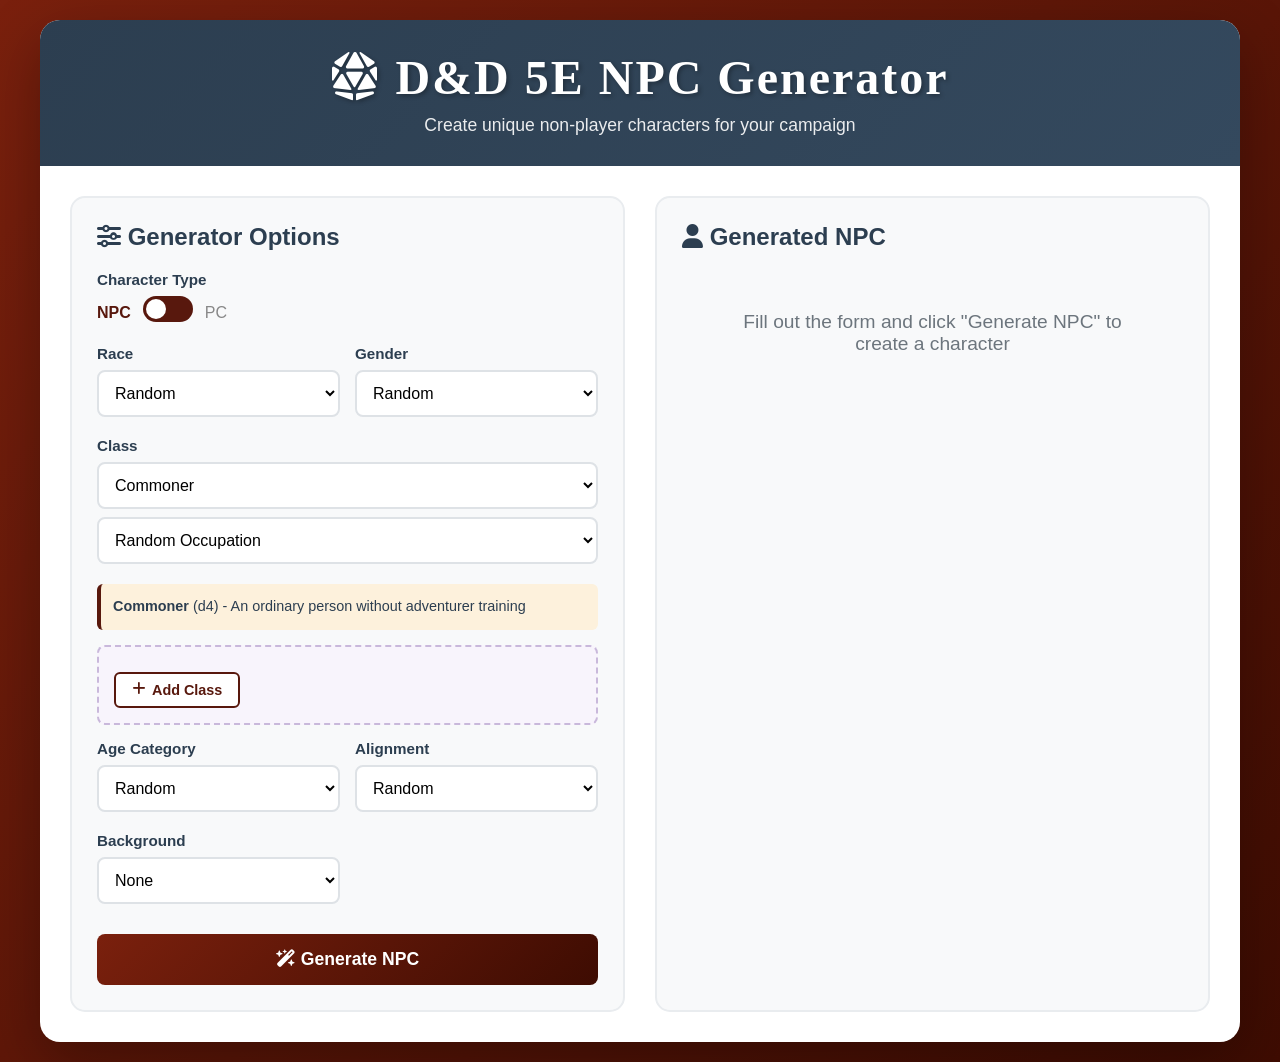
==== index.html @ ec536175 "Extract CSS to separate styles.css file - Moved 1,775 lines of CSS from index.html to css/styles.css" ====
<!DOCTYPE html>
<html lang="en">
<head>
    <meta charset="UTF-8">
    <meta name="viewport" content="width=device-width, initial-scale=1.0">
    <title>D&D 5E NPC Generator</title>
    <!-- Font Awesome for icons -->
    <link rel="stylesheet" href="https://cdnjs.cloudflare.com/ajax/libs/font-awesome/6.5.1/css/all.min.css">
    <!-- D&D Style Fonts -->
    <link href="https://db.onlinewebfonts.com/c/c391b9f3d65d9f9e311c80d964b696e1?family=Nodesto+Caps+Condensed" rel="stylesheet">
    <link href="https://db.onlinewebfonts.com/c/b9b59f3d31d975e265c5ed4c5433326f?family=Bookinsanity" rel="stylesheet">
    <link rel="stylesheet" href="css/styles.css">
</head>
<body>
    <div class="container">
        <header>
            <h1><i class="fa-solid fa-dice-d20"></i> D&D 5E NPC Generator</h1>
            <p>Create unique non-player characters for your campaign</p>
        </header>

        <div class="content">
            <div class="form-section">
                <h2 style="margin-bottom: 20px; color: #2c3e50;"><i class="fa-solid fa-sliders"></i> Generator Options</h2>
                
                <!-- Character Type Toggle -->
                <div class="form-row" style="margin-bottom: 15px;">
                    <div class="form-group" style="flex: 1;">
                        <label>Character Type</label>
                        <div style="display: flex; align-items: center; gap: 12px; margin-top: 5px;">
                            <span id="npcLabel" style="font-weight: bold; color: #58180d;">NPC</span>
                            <label style="position: relative; display: inline-block; width: 50px; height: 26px;">
                                <input type="checkbox" id="characterTypeToggle" onchange="toggleCharacterType()" style="opacity: 0; width: 0; height: 0;">
                                <span style="position: absolute; cursor: pointer; top: 0; left: 0; right: 0; bottom: 0; background-color: #58180d; transition: .3s; border-radius: 26px;"></span>
                            </label>
                            <span id="pcLabel" style="color: #888;">PC</span>
                        </div>
                    </div>
                </div>
                
                <!-- Row 1: Race & Gender -->
                <div class="form-row">
                    <div class="form-group">
                        <label for="race">Race</label>
                        <select id="race" onchange="showRaceDescription()">
                            <option value="random">Random</option>
                            <option value="aarakocra">Aarakocra</option>
                            <option value="aasimar">Aasimar</option>
                            <option value="astral elf">Astral Elf</option>
                            <option value="autognome">Autognome</option>
                            <option value="bugbear">Bugbear</option>
                            <option value="centaur">Centaur</option>
                            <option value="changeling">Changeling</option>
                            <option value="deep gnome">Deep Gnome</option>
                            <option value="dhampir">Dhampir</option>
                            <option value="duergar">Duergar</option>
                            <option value="dragonborn">Dragonborn</option>
                            <option value="dwarf">Dwarf</option>
                            <option value="eladrin">Eladrin</option>
                            <option value="elf">Elf</option>
                            <option value="fairy">Fairy</option>
                            <option value="firbolg">Firbolg</option>
                            <option value="genasi">Genasi</option>
                            <option value="giff">Giff</option>
                            <option value="githyanki">Githyanki</option>
                            <option value="githzerai">Githzerai</option>
                            <option value="gnome">Gnome</option>
                            <option value="goblin">Goblin</option>
                            <option value="goliath">Goliath</option>
                            <option value="grung">Grung</option>
                            <option value="hadozee">Hadozee</option>
                            <option value="half-elf">Half-Elf</option>
                            <option value="half-orc">Half-Orc</option>
                            <option value="halfling">Halfling</option>
                            <option value="harengon">Harengon</option>
                            <option value="hexblood">Hexblood</option>
                            <option value="hobgoblin">Hobgoblin</option>
                            <option value="human">Human</option>
                            <option value="kalashtar">Kalashtar</option>
                            <option value="kender">Kender</option>
                            <option value="kenku">Kenku</option>
                            <option value="kobold">Kobold</option>
                            <option value="leonin">Leonin</option>
                            <option value="lizardfolk">Lizardfolk</option>
                            <option value="locathah">Locathah</option>
                            <option value="loxodon">Loxodon</option>
                            <option value="minotaur">Minotaur</option>
                            <option value="orc">Orc</option>
                            <option value="owlin">Owlin</option>
                            <option value="plasmoid">Plasmoid</option>
                            <option value="reborn">Reborn</option>
                            <option value="satyr">Satyr</option>
                            <option value="sea elf">Sea Elf</option>
                            <option value="shadar-kai">Shadar-kai</option>
                            <option value="shifter">Shifter</option>
                            <option value="simic hybrid">Simic Hybrid</option>
                            <option value="tabaxi">Tabaxi</option>
                            <option value="thri-kreen">Thri-kreen</option>
                            <option value="tiefling">Tiefling</option>
                            <option value="tortle">Tortle</option>
                            <option value="triton">Triton</option>
                            <option value="vedalken">Vedalken</option>
                            <option value="verdan">Verdan</option>
                            <option value="warforged">Warforged</option>
                            <option value="yuan-ti">Yuan-ti</option>
                        </select>
                    </div>
                    <div class="form-group">
                        <label for="gender">Gender</label>
                        <select id="gender">
                            <option value="random">Random</option>
                            <option value="male">Male</option>
                            <option value="female">Female</option>
                            <option value="non-binary">Non-Binary</option>
                        </select>
                    </div>
                </div>
                <div id="raceDescription" class="race-description hidden"></div>

                <!-- Row 2: Occupation -->
                <!-- Class Section -->
                <div class="form-group">
                    <label for="npcClass">Class</label>
                    <div class="class-level-row">
                        <select id="npcClass" onchange="onClassChange()">
                            <option value="commoner" selected>Commoner</option>
                            <option value="random">Random Adventurer</option>
                            <option value="artificer">Artificer</option>
                            <option value="barbarian">Barbarian</option>
                            <option value="bard">Bard</option>
                            <option value="cleric">Cleric</option>
                            <option value="druid">Druid</option>
                            <option value="fighter">Fighter</option>
                            <option value="monk">Monk</option>
                            <option value="paladin">Paladin</option>
                            <option value="ranger">Ranger</option>
                            <option value="rogue">Rogue</option>
                            <option value="sorcerer">Sorcerer</option>
                            <option value="warlock">Warlock</option>
                            <option value="wizard">Wizard</option>
                        </select>
                        <select id="npcClassLevel" class="level-select" style="display: none;" onchange="onLevelChange()">
                            <option value="1">Lvl 1</option>
                            <option value="2">Lvl 2</option>
                            <option value="3">Lvl 3</option>
                            <option value="4">Lvl 4</option>
                            <option value="5">Lvl 5</option>
                            <option value="6">Lvl 6</option>
                            <option value="7">Lvl 7</option>
                            <option value="8">Lvl 8</option>
                            <option value="9">Lvl 9</option>
                            <option value="10">Lvl 10</option>
                            <option value="11">Lvl 11</option>
                            <option value="12">Lvl 12</option>
                            <option value="13">Lvl 13</option>
                            <option value="14">Lvl 14</option>
                            <option value="15">Lvl 15</option>
                            <option value="16">Lvl 16</option>
                            <option value="17">Lvl 17</option>
                            <option value="18">Lvl 18</option>
                            <option value="19">Lvl 19</option>
                            <option value="20">Lvl 20</option>
                        </select>
                    </div>
                    <select id="npcSubclass" class="subclass-select" style="display: none; margin-top: 8px;" onchange="showSubclassDescription()">
                        <option value="random">Random Subclass</option>
                    </select>
                    <div id="subclassDescription" class="description-box" style="display: none; margin-top: 8px; padding: 10px; background: #f8f5f0; border-left: 3px solid #58180d; font-size: 0.9em; color: #555;"></div>
                    <select id="occupation" class="subclass-select" style="margin-top: 8px;" onchange="showOccupationDescription()">
                        <option value="random">Random Occupation</option>
                        <optgroup label="Trades & Crafts">
                            <option value="blacksmith">Blacksmith</option>
                            <option value="carpenter">Carpenter</option>
                            <option value="mason">Mason</option>
                            <option value="potter">Potter</option>
                            <option value="weaver">Weaver</option>
                            <option value="tailor">Tailor</option>
                            <option value="cobbler">Cobbler</option>
                            <option value="tanner">Tanner</option>
                            <option value="jeweler">Jeweler</option>
                            <option value="glassblower">Glassblower</option>
                        </optgroup>
                        <optgroup label="Food & Drink">
                            <option value="baker">Baker</option>
                            <option value="butcher">Butcher</option>
                            <option value="brewer">Brewer</option>
                            <option value="cook">Cook</option>
                            <option value="innkeeper">Innkeeper</option>
                            <option value="vintner">Vintner</option>
                        </optgroup>
                        <optgroup label="Agriculture & Nature">
                            <option value="farmer">Farmer</option>
                            <option value="shepherd">Shepherd</option>
                            <option value="fisherman">Fisherman</option>
                            <option value="hunter">Hunter</option>
                            <option value="trapper">Trapper</option>
                            <option value="woodcutter">Woodcutter</option>
                            <option value="herbalist">Herbalist</option>
                            <option value="beekeeper">Beekeeper</option>
                            <option value="miller">Miller</option>
                        </optgroup>
                        <optgroup label="Commerce">
                            <option value="merchant">Merchant</option>
                            <option value="peddler">Peddler</option>
                            <option value="shopkeeper">Shopkeeper</option>
                            <option value="banker">Banker</option>
                            <option value="trader">Trader</option>
                        </optgroup>
                        <optgroup label="Service">
                            <option value="servant">Servant</option>
                            <option value="stablehand">Stablehand</option>
                            <option value="barkeep">Barkeep</option>
                            <option value="courier">Courier</option>
                            <option value="gravedigger">Gravedigger</option>
                        </optgroup>
                        <optgroup label="Scholarly">
                            <option value="scholar">Scholar</option>
                            <option value="scribe">Scribe</option>
                            <option value="librarian">Librarian</option>
                            <option value="tutor">Tutor</option>
                            <option value="cartographer">Cartographer</option>
                        </optgroup>
                        <optgroup label="Religious">
                            <option value="acolyte">Acolyte</option>
                            <option value="priest">Priest</option>
                            <option value="monk_civilian">Monk (Religious)</option>
                            <option value="gravewarden">Gravewarden</option>
                        </optgroup>
                        <optgroup label="Entertainment">
                            <option value="entertainer">Entertainer</option>
                            <option value="musician">Musician</option>
                            <option value="actor">Actor</option>
                            <option value="jester">Jester</option>
                            <option value="storyteller">Storyteller</option>
                        </optgroup>
                        <optgroup label="Medical">
                            <option value="healer">Healer</option>
                            <option value="midwife">Midwife</option>
                            <option value="apothecary">Apothecary</option>
                        </optgroup>
                        <optgroup label="Military & Guard">
                            <option value="soldier">Soldier</option>
                            <option value="guard">Guard</option>
                            <option value="watchman">Watchman</option>
                            <option value="bouncer">Bouncer</option>
                        </optgroup>
                        <optgroup label="Maritime">
                            <option value="sailor">Sailor</option>
                            <option value="dockworker">Dockworker</option>
                            <option value="shipwright">Shipwright</option>
                        </optgroup>
                        <optgroup label="Nobility & Governance">
                            <option value="noble">Noble</option>
                            <option value="advisor">Advisor</option>
                            <option value="herald">Herald</option>
                            <option value="diplomat">Diplomat</option>
                            <option value="tax_collector">Tax Collector</option>
                        </optgroup>
                        <optgroup label="Criminal">
                            <option value="pickpocket">Pickpocket</option>
                            <option value="smuggler">Smuggler</option>
                            <option value="fence">Fence</option>
                            <option value="beggar">Beggar</option>
                        </optgroup>
                        <optgroup label="Labor">
                            <option value="miner">Miner</option>
                            <option value="ratcatcher">Ratcatcher</option>
                            <option value="lamplighter">Lamplighter</option>
                            <option value="chimneysweep">Chimney Sweep</option>
                        </optgroup>
                    </select>
                </div>
                <div id="occupationDescription" class="occupation-description hidden"></div>
                <div id="classDescription" class="class-description hidden"></div>
                
                <!-- Multiclass Section -->
                <div id="multiclassSection" class="multiclass-section" style="display: none;">
                    <div id="multiclassContainer"></div>
                    <button type="button" class="add-multiclass-btn" onclick="addMulticlass()">
                        <i class="fa-solid fa-plus"></i> Add Class
                    </button>
                </div>

                <!-- Row 3: Age & Alignment -->
                <div class="form-row">
                    <div class="form-group">
                        <label for="age">Age Category</label>
                        <select id="age">
                            <option value="random">Random</option>
                            <option value="infant">Infant</option>
                            <option value="child">Child</option>
                            <option value="young-adult">Young Adult</option>
                            <option value="adult">Adult</option>
                            <option value="mature">Mature</option>
                            <option value="elderly">Elderly</option>
                        </select>
                    </div>
                    <div class="form-group">
                        <label for="alignment">Alignment</label>
                        <select id="alignment">
                            <option value="random">Random</option>
                            <option value="lawful good">Lawful Good</option>
                            <option value="neutral good">Neutral Good</option>
                            <option value="chaotic good">Chaotic Good</option>
                            <option value="lawful neutral">Lawful Neutral</option>
                            <option value="true neutral">True Neutral</option>
                            <option value="chaotic neutral">Chaotic Neutral</option>
                            <option value="lawful evil">Lawful Evil</option>
                            <option value="neutral evil">Neutral Evil</option>
                            <option value="chaotic evil">Chaotic Evil</option>
                        </select>
                    </div>
                </div>

                <!-- Row: Background -->
                <div class="form-row">
                    <div class="form-group" style="flex: 1;">
                        <label for="background">Background</label>
                        <select id="background" onchange="showBackgroundDescription()">
                            <option value="random">Random</option>
                            <option value="none" selected>None</option>
                            <option value="custom">✏️ Custom</option>
                            <optgroup label="Player's Handbook">
                                <option value="acolyte">Acolyte</option>
                                <option value="charlatan">Charlatan</option>
                                <option value="criminal">Criminal</option>
                                <option value="entertainer">Entertainer</option>
                                <option value="folkhero">Folk Hero</option>
                                <option value="guildartisan">Guild Artisan</option>
                                <option value="hermit">Hermit</option>
                                <option value="noble">Noble</option>
                                <option value="outlander">Outlander</option>
                                <option value="sage">Sage</option>
                                <option value="sailor">Sailor</option>
                                <option value="soldier">Soldier</option>
                                <option value="urchin">Urchin</option>
                            </optgroup>
                            <optgroup label="Sword Coast Adv. Guide">
                                <option value="citywatch">City Watch</option>
                                <option value="clancrafter">Clan Crafter</option>
                                <option value="cloisteredscholar">Cloistered Scholar</option>
                                <option value="courtier">Courtier</option>
                                <option value="factionagent">Faction Agent</option>
                                <option value="fartraveler">Far Traveler</option>
                                <option value="inheritor">Inheritor</option>
                                <option value="knightoftheorder">Knight of the Order</option>
                                <option value="mercenaryveteran">Mercenary Veteran</option>
                                <option value="urbanbountyhunter">Urban Bounty Hunter</option>
                                <option value="uthgardttribemember">Uthgardt Tribe Member</option>
                                <option value="waterdhaviannoble">Waterdhavian Noble</option>
                            </optgroup>
                            <optgroup label="Ravnica">
                                <option value="azoriusfunctionary">Azorius Functionary</option>
                                <option value="boroslegionnaire">Boros Legionnaire</option>
                                <option value="dimiroperative">Dimir Operative</option>
                                <option value="golgariagent">Golgari Agent</option>
                                <option value="gruulanarch">Gruul Anarch</option>
                                <option value="izzetengineer">Izzet Engineer</option>
                                <option value="orzhovrepresentative">Orzhov Representative</option>
                                <option value="rakdoscultist">Rakdos Cultist</option>
                                <option value="selesnyainitiate">Selesnya Initiate</option>
                                <option value="simicscientist">Simic Scientist</option>
                            </optgroup>
                            <optgroup label="Wildemount">
                                <option value="grinner">Grinner</option>
                                <option value="volstruckeragent">Volstrucker Agent</option>
                            </optgroup>
                            <optgroup label="Theros">
                                <option value="athlete">Athlete</option>
                            </optgroup>
                            <optgroup label="Ravenloft">
                                <option value="hauntedone">Haunted One</option>
                                <option value="investigator">Investigator</option>
                            </optgroup>
                            <optgroup label="Strixhaven">
                                <option value="loreholdstudent">Lorehold Student</option>
                                <option value="prismaristudent">Prismari Student</option>
                                <option value="quandrixstudent">Quandrix Student</option>
                                <option value="silverquillstudent">Silverquill Student</option>
                                <option value="witherbloomstudent">Witherbloom Student</option>
                            </optgroup>
                            <optgroup label="Acquisitions Inc.">
                                <option value="celebrityadventurersscion">Celebrity Adventurer's Scion</option>
                                <option value="failedmerchant">Failed Merchant</option>
                                <option value="gambler">Gambler</option>
                                <option value="plaintiff">Plaintiff</option>
                                <option value="rivalintern">Rival Intern</option>
                            </optgroup>
                        </select>
                        <div id="backgroundDescription" class="description-box" style="display: none; margin-top: 8px; padding: 10px; background: #f8f5f0; border-left: 3px solid #58180d; font-size: 0.9em; color: #555;"></div>
                    </div>
                </div>

                <button id="generateBtn" onclick="generateNPC()"><i class="fa-solid fa-wand-magic-sparkles"></i> Generate NPC</button>
            </div>

            <div class="result-section">
                <div class="result-header">
                    <h2><i class="fa-solid fa-user"></i> Generated NPC</h2>
                    <button class="regenerate-btn" onclick="regenerateNPC()" id="regenerateBtn" style="display: none;">
                        <i class="fa-solid fa-arrows-rotate"></i> Regenerate
                    </button>
                </div>
                <div id="npcResult" class="hidden">
                    <!-- NPC will be displayed here -->
                </div>
                <div id="placeholder" style="text-align: center; color: #6c757d; padding: 40px;">
                    <p id="placeholderText" style="font-size: 1.2em;">Fill out the form and click "Generate NPC" to create a character</p>
                </div>
            </div>
        </div>
    </div>


    <!-- JavaScript Files -->
    <script src="js/data.js"></script>
    <script src="js/utils.js"></script>
    <script src="js/spells.js"></script>
    <script src="js/generator.js"></script>
    <script src="js/ui.js"></script>
    <script src="js/pdf.js"></script>

    <!-- Multi-Select Modal -->
    <div id="multiSelectModal" class="modal-overlay">
        <div class="modal-content">
            <div class="modal-header">
                <h3 class="modal-title" id="modalTitle">Edit</h3>
                <button class="modal-close" onclick="closeModal()">
                    <i class="fa-solid fa-xmark"></i>
                </button>
            </div>
            <div id="skillCountWarning" class="skill-count-warning" style="display: none;">
                <span id="skillCountText"></span>
            </div>
            <div class="modal-body">
                <div id="modalOptions"></div>
                <div class="modal-custom-input">
                    <input type="text" id="customItemInput" placeholder="Add custom item...">
                    <button onclick="addCustomItem()">
                        <i class="fa-solid fa-plus"></i> Add
                    </button>
                </div>
            </div>
            <div class="modal-footer">
                <button class="modal-btn modal-btn-cancel" onclick="closeModal()">Cancel</button>
                <button class="modal-btn modal-btn-save" onclick="saveModalSelections()">
                    <i class="fa-solid fa-check"></i> Save
                </button>
            </div>
        </div>
    </div>

    <!-- Spell Select Modal -->
    <div id="spellSelectModal" class="modal-overlay">
        <div class="modal-content" style="max-width: 600px;">
            <div class="modal-header">
                <h3 class="modal-title" id="spellModalTitle">Edit Spells</h3>
                <button class="modal-close" onclick="closeSpellModal()">
                    <i class="fa-solid fa-xmark"></i>
                </button>
            </div>
            <div class="modal-body" style="max-height: 60vh; overflow-y: auto;">
                <div id="spellModalOptions"></div>
            </div>
            <div class="modal-footer">
                <button class="modal-btn modal-btn-cancel" onclick="closeSpellModal()">Cancel</button>
                <button class="modal-btn modal-btn-save" onclick="saveSpellSelections()">
                    <i class="fa-solid fa-check"></i> Save
                </button>
            </div>
        </div>
    </div>

    <!-- Weapon Select Modal -->
    <div id="weaponSelectModal" class="modal-overlay">
        <div class="modal-content" style="max-width: 650px;">
            <div class="modal-header">
                <h3 class="modal-title" id="weaponModalTitle"><i class="fa-solid fa-khanda"></i> Add Weapon</h3>
                <button class="modal-close" onclick="closeWeaponModal()">
                    <i class="fa-solid fa-xmark"></i>
                </button>
            </div>
            <div class="modal-body">
                <div class="weapon-modal-filters">
                    <input type="text" id="weaponSearchInput" class="weapon-modal-filter weapon-modal-search" placeholder="Search weapons..." oninput="filterWeaponList()">
                    <select id="weaponTypeFilter" class="weapon-modal-filter" onchange="filterWeaponList()">
                        <option value="all">All Types</option>
                        <option value="simple">Simple</option>
                        <option value="martial">Martial</option>
                    </select>
                    <select id="weaponCategoryFilter" class="weapon-modal-filter" onchange="filterWeaponList()">
                        <option value="all">All Categories</option>
                        <option value="melee">Melee</option>
                        <option value="ranged">Ranged</option>
                    </select>
                    <select id="weaponModifierSelect" class="weapon-modal-filter">
                        <option value="0">No Modifier</option>
                        <option value="1">+1</option>
                        <option value="2">+2</option>
                        <option value="3">+3</option>
                    </select>
                </div>
                <div id="weaponModalOptions" style="max-height: 45vh; overflow-y: auto;"></div>
            </div>
            <div class="modal-footer">
                <button class="modal-btn modal-btn-cancel" onclick="closeWeaponModal()">Cancel</button>
                <button class="modal-btn modal-btn-save" onclick="addSelectedWeapon()">
                    <i class="fa-solid fa-plus"></i> Add Weapon
                </button>
            </div>
        </div>
    </div>

    <!-- Custom Weapon Modal -->
    <div id="customWeaponModal" class="modal-overlay">
        <div class="modal-content" style="max-width: 500px;">
            <div class="modal-header">
                <h3 class="modal-title"><i class="fa-solid fa-hammer"></i> Create Custom Weapon</h3>
                <button class="modal-close" onclick="closeCustomWeaponModal()">
                    <i class="fa-solid fa-xmark"></i>
                </button>
            </div>
            <div class="modal-body">
                <div class="custom-weapon-form">
                    <div class="custom-weapon-row">
                        <div class="custom-weapon-field" style="flex: 2;">
                            <label>Weapon Name *</label>
                            <input type="text" id="customWeaponName" placeholder="e.g., Dragon Fang Sword">
                        </div>
                        <div class="custom-weapon-field">
                            <label>Modifier</label>
                            <select id="customWeaponModifier">
                                <option value="0">None</option>
                                <option value="1">+1</option>
                                <option value="2">+2</option>
                                <option value="3">+3</option>
                            </select>
                        </div>
                    </div>
                    <div class="custom-weapon-row">
                        <div class="custom-weapon-field">
                            <label>Damage *</label>
                            <input type="text" id="customWeaponDamage" placeholder="e.g., 1d8">
                        </div>
                        <div class="custom-weapon-field">
                            <label>Damage Type *</label>
                            <select id="customWeaponDamageType">
                                <option value="slashing">Slashing</option>
                                <option value="piercing">Piercing</option>
                                <option value="bludgeoning">Bludgeoning</option>
                                <option value="fire">Fire</option>
                                <option value="cold">Cold</option>
                                <option value="lightning">Lightning</option>
                                <option value="thunder">Thunder</option>
                                <option value="acid">Acid</option>
                                <option value="poison">Poison</option>
                                <option value="necrotic">Necrotic</option>
                                <option value="radiant">Radiant</option>
                                <option value="force">Force</option>
                                <option value="psychic">Psychic</option>
                            </select>
                        </div>
                    </div>
                    <div class="custom-weapon-row">
                        <div class="custom-weapon-field">
                            <label>Category</label>
                            <select id="customWeaponCategory">
                                <option value="melee">Melee</option>
                                <option value="ranged">Ranged</option>
                            </select>
                        </div>
                        <div class="custom-weapon-field">
                            <label>Ability</label>
                            <select id="customWeaponAbility">
                                <option value="str">Strength</option>
                                <option value="dex">Dexterity</option>
                                <option value="finesse">Finesse (STR or DEX)</option>
                            </select>
                        </div>
                    </div>
                    <div class="custom-weapon-row">
                        <div class="custom-weapon-field" style="flex: 1;">
                            <label>Properties (comma-separated)</label>
                            <input type="text" id="customWeaponProperties" placeholder="e.g., light, finesse, thrown (20/60)">
                        </div>
                    </div>
                    <div class="custom-weapon-row">
                        <div class="custom-weapon-field" style="flex: 1;">
                            <label>Description (optional)</label>
                            <input type="text" id="customWeaponDescription" placeholder="A legendary blade forged in dragon fire...">
                        </div>
                    </div>
                </div>
            </div>
            <div class="modal-footer">
                <button class="modal-btn modal-btn-cancel" onclick="closeCustomWeaponModal()">Cancel</button>
                <button class="modal-btn modal-btn-save" onclick="addCustomWeapon()">
                    <i class="fa-solid fa-plus"></i> Create Weapon
                </button>
            </div>
        </div>
    </div>

    <!-- Weapon Modifier Modal -->
    <div id="weaponModifierModal" class="modal-overlay">
        <div class="modal-content" style="max-width: 350px;">
            <div class="modal-header">
                <h3 class="modal-title"><i class="fa-solid fa-wand-magic-sparkles"></i> Set Modifier</h3>
                <button class="modal-close" onclick="closeWeaponModifierModal()">
                    <i class="fa-solid fa-xmark"></i>
                </button>
            </div>
            <div class="modal-body" style="text-align: center; padding: 20px;">
                <p id="weaponModifierName" style="font-weight: 600; margin-bottom: 15px;"></p>
                <select id="weaponModifierValue" style="padding: 10px 20px; font-size: 1.1em; border-radius: 6px; border: 2px solid #c9ad6a;">
                    <option value="0">No Modifier</option>
                    <option value="1">+1</option>
                    <option value="2">+2</option>
                    <option value="3">+3</option>
                </select>
            </div>
            <div class="modal-footer">
                <button class="modal-btn modal-btn-cancel" onclick="closeWeaponModifierModal()">Cancel</button>
                <button class="modal-btn modal-btn-save" onclick="saveWeaponModifier()">
                    <i class="fa-solid fa-check"></i> Save
                </button>
            </div>
        </div>
    </div>

    <!-- Portrait Prompt Modal -->
    <div id="portraitPromptModal" class="prompt-modal-overlay">
        <div class="prompt-modal-content">
            <div class="prompt-modal-header">
                <h3><i class="fa-solid fa-image"></i> Portrait Prompt</h3>
                <button class="prompt-modal-close" onclick="closePromptModal()">
                    <i class="fa-solid fa-xmark"></i>
                </button>
            </div>
            <div class="prompt-modal-body">
                <p style="margin-top: 0; color: #6c757d; font-size: 0.9em;">
                    Copy this prompt and paste it into your preferred AI image generator (DALL-E, Midjourney, Stable Diffusion, etc.)
                </p>
                <textarea id="portraitPromptText" class="prompt-textarea" readonly></textarea>
                <div class="prompt-modal-actions">
                    <button class="copy-prompt-btn" id="copyPromptBtn" onclick="copyPromptToClipboard()">
                        <i class="fa-solid fa-copy"></i> Copy to Clipboard
                    </button>
                </div>
            </div>
        </div>
    </div>
</body>
</html>
---- css/styles.css ----
* {
            margin: 0;
            padding: 0;
            box-sizing: border-box;
        }

        body {
            font-family: 'Bookinsanity', 'Segoe UI', Tahoma, Geneva, Verdana, sans-serif;
            background: linear-gradient(135deg, #7a200d 0%, #3e0c02 100%);
            min-height: 100vh;
            padding: 20px;
        }

        h1, h2, h3, .section-title, .npc-name, .stat-label {
            font-family: 'Nodesto Caps Condensed', 'Segoe UI', Tahoma, sans-serif;
        }

        .container {
            max-width: 1200px;
            margin: 0 auto;
            background: white;
            border-radius: 20px;
            box-shadow: 0 20px 60px rgba(0, 0, 0, 0.3);
            overflow: hidden;
        }

        header {
            background: linear-gradient(135deg, #2c3e50 0%, #34495e 100%);
            color: white;
            padding: 30px;
            text-align: center;
        }

        header h1 {
            font-family: 'Nodesto Caps Condensed', serif;
            font-size: 3em;
            margin-bottom: 10px;
            text-shadow: 2px 2px 4px rgba(0, 0, 0, 0.3);
            letter-spacing: 2px;
        }

        header p {
            opacity: 0.9;
            font-size: 1.1em;
        }

        .content {
            display: grid;
            grid-template-columns: 1fr 1fr;
            gap: 30px;
            padding: 30px;
        }

        @media (max-width: 968px) {
            .content {
                grid-template-columns: 1fr;
            }
        }

        .form-section, .result-section {
            background: #f8f9fa;
            padding: 25px;
            border-radius: 15px;
            border: 2px solid #e9ecef;
        }

        .form-group {
            margin-bottom: 20px;
        }

        label {
            display: block;
            margin-bottom: 8px;
            font-weight: 600;
            color: #2c3e50;
            font-size: 0.95em;
        }

        select, input {
            width: 100%;
            padding: 12px;
            border: 2px solid #dee2e6;
            border-radius: 8px;
            font-size: 1em;
            transition: all 0.3s;
            background: white;
        }

        select:focus, input:focus {
            outline: none;
            border-color: #58180d;
            box-shadow: 0 0 0 3px rgba(88, 24, 13, 0.1);
        }

        button {
            width: 100%;
            padding: 15px;
            background: linear-gradient(135deg, #7a200d 0%, #3e0c02 100%);
            color: white;
            border: none;
            border-radius: 8px;
            font-size: 1.1em;
            font-weight: 600;
            cursor: pointer;
            transition: transform 0.2s, box-shadow 0.2s;
            margin-top: 10px;
        }

        button:hover {
            transform: translateY(-2px);
            box-shadow: 0 5px 15px rgba(88, 24, 13, 0.4);
        }

        button:active {
            transform: translateY(0);
        }

        .npc-card {
            background: white;
            border-radius: 12px;
            padding: 25px;
            margin-top: 20px;
            box-shadow: 0 4px 6px rgba(0, 0, 0, 0.1);
            border-left: 5px solid #58180d;
        }

        .npc-header {
            border-bottom: 2px solid #e9ecef;
            padding-bottom: 15px;
            margin-bottom: 20px;
        }

        .npc-name {
            font-family: 'Nodesto Caps Condensed', serif;
            font-size: 2.2em;
            color: #58180d;
            margin-bottom: 5px;
            letter-spacing: 1px;
        }

        .npc-basics {
            color: #6c757d;
            font-size: 1.1em;
        }

        .stat-grid {
            display: grid;
            grid-template-columns: repeat(3, 1fr);
            gap: 15px;
            margin-bottom: 20px;
        }

        .stat-item {
            background: #f8f9fa;
            padding: 15px 20px;
            border-radius: 8px;
            text-align: center;
            min-width: 90px;
        }

        .stat-label {
            font-family: 'Nodesto Caps Condensed', serif;
            font-size: 0.95em;
            color: #58180d;
            text-transform: uppercase;
            letter-spacing: 1px;
            margin-bottom: 5px;
        }

        .stat-value {
            font-size: 1.5em;
            font-weight: 700;
            color: #2c3e50;
        }

        .stat-value.editable {
            cursor: pointer;
            border-radius: 4px;
            transition: background-color 0.2s;
            display: inline-block;
            position: relative;
        }

        .stat-value.editable:hover {
            background-color: #e8f4ff;
        }

        .stat-value.editable::after {
            position: absolute;
            margin-left: 2px;
            font-size: 0.5em;
        }

        /* Hide number input spinners */
        .stat-input::-webkit-outer-spin-button,
        .stat-input::-webkit-inner-spin-button {
            -webkit-appearance: none;
            margin: 0;
        }
        .stat-input {
            -moz-appearance: textfield;
        }

        .stat-modifier {
            font-size: 0.9em;
            color: #58180d;
            font-weight: 600;
        }

        .section-title {
            font-family: 'Nodesto Caps Condensed', serif;
            font-size: 1.4em;
            font-weight: 600;
            color: #58180d;
            margin: 20px 0 10px 0;
            padding-bottom: 8px;
            border-bottom: 2px solid #c9ad6a;
            letter-spacing: 1px;
        }

        .info-item {
            margin: 10px 0;
            padding: 10px;
            background: #f8f9fa;
            border-radius: 6px;
        }

        .info-label {
            font-weight: 600;
            color: #495057;
            margin-right: 8px;
        }

        .skills-list {
            display: flex;
            flex-wrap: wrap;
            gap: 8px;
        }

        .skill-tag {
            background: #e9ecef;
            color: #6c757d;
            padding: 6px 12px;
            border-radius: 20px;
            font-size: 0.85em;
        }

        .skill-tag.proficient {
            background: #58180d;
            color: white;
        }

        .skill-modifier {
            opacity: 0.85;
            font-weight: 600;
            margin-left: 2px;
            font-weight: 500;
        }

        .traits-list {
            display: flex;
            flex-wrap: wrap;
            gap: 8px;
            margin-bottom: 15px;
        }

        .trait-tag {
            background: linear-gradient(135deg, #c9ad6a 0%, #a08050 100%);
            color: #3e0c02;
            padding: 6px 12px;
            border-radius: 20px;
            font-size: 0.85em;
            font-weight: 500;
        }

        .features-list {
            display: flex;
            flex-wrap: wrap;
            gap: 8px;
            margin-bottom: 15px;
        }

        .feature-tag {
            background: linear-gradient(135deg, #58180d 0%, #7a200d 100%);
            color: #fdf1dc;
            padding: 6px 12px;
            border-radius: 20px;
            font-size: 0.85em;
            font-weight: 500;
            cursor: help;
        }

        .feature-tag:hover {
            transform: scale(1.02);
            box-shadow: 0 2px 8px rgba(88, 24, 13, 0.3);
        }

        .feature-level {
            opacity: 0.8;
            font-size: 0.85em;
        }

        /* Spell Styles */
        .spells-section {
            margin-top: 20px;
        }

        .spell-stats {
            display: flex;
            flex-wrap: wrap;
            gap: 15px;
            margin-bottom: 15px;
            padding: 10px 15px;
            background: linear-gradient(135deg, #fdf1dc 0%, #e0c9a0 100%);
            border-radius: 8px;
            border: 1px solid #c9ad6a;
        }

        .spell-stat {
            font-size: 0.9em;
        }

        .spell-stat-label {
            font-weight: 600;
            color: #58180d;
        }

        .spell-slots-display {
            display: flex;
            flex-wrap: wrap;
            gap: 10px;
            margin-bottom: 15px;
        }

        .spell-slot-badge {
            background: linear-gradient(135deg, #58180d 0%, #7a200d 100%);
            color: #fdf1dc;
            padding: 4px 10px;
            border-radius: 15px;
            font-size: 0.8em;
            font-weight: 500;
        }

        .spell-slot-badge.empty {
            background: #6c757d;
            opacity: 0.5;
        }

        .spells-list {
            display: flex;
            flex-wrap: wrap;
            gap: 8px;
            margin-bottom: 10px;
        }

        .spell-tag {
            padding: 6px 12px;
            border-radius: 20px;
            font-size: 0.85em;
            font-weight: 500;
            cursor: help;
            transition: transform 0.2s, box-shadow 0.2s;
        }

        .spell-tag:hover {
            transform: scale(1.02);
            box-shadow: 0 2px 8px rgba(0, 0, 0, 0.2);
        }

        .spell-tag.cantrip {
            background: linear-gradient(135deg, #6c757d 0%, #495057 100%);
            color: white;
        }

        .spell-tag.level-1 {
            background: linear-gradient(135deg, #28a745 0%, #1e7e34 100%);
            color: white;
        }

        .spell-tag.level-2 {
            background: linear-gradient(135deg, #17a2b8 0%, #117a8b 100%);
            color: white;
        }

        .spell-tag.level-3 {
            background: linear-gradient(135deg, #007bff 0%, #0056b3 100%);
            color: white;
        }

        .spell-tag.level-4 {
            background: linear-gradient(135deg, #6f42c1 0%, #59359a 100%);
            color: white;
        }

        .spell-tag.level-5 {
            background: linear-gradient(135deg, #dc3545 0%, #bd2130 100%);
            color: white;
        }

        .spell-tag.level-6,
        .spell-tag.level-7,
        .spell-tag.level-8,
        .spell-tag.level-9 {
            background: linear-gradient(135deg, #fd7e14 0%, #e55a00 100%);
            color: white;
        }

        .spell-level-label {
            opacity: 0.85;
            font-size: 0.85em;
            margin-left: 3px;
        }

        .spell-section-title {
            font-size: 0.9em;
            font-weight: 600;
            color: #58180d;
            margin: 10px 0 5px 0;
            border-bottom: 1px solid #c9ad6a;
            padding-bottom: 3px;
        }

        /* Weapon Styles */
        .weapons-list {
            display: flex;
            flex-direction: column;
            gap: 8px;
            margin-bottom: 15px;
        }

        .weapon-card {
            background: linear-gradient(135deg, #fdf1dc 0%, #e0c9a0 100%);
            border: 1px solid #c9ad6a;
            border-radius: 8px;
            padding: 10px 12px;
            cursor: help;
        }

        .weapon-card:hover {
            box-shadow: 0 2px 8px rgba(88, 24, 13, 0.2);
        }

        .weapon-header {
            display: flex;
            justify-content: space-between;
            align-items: center;
            margin-bottom: 5px;
        }

        .weapon-name {
            font-weight: 600;
            color: #58180d;
            font-size: 1em;
        }

        .weapon-type {
            font-size: 0.75em;
            color: #6c757d;
            text-transform: uppercase;
            letter-spacing: 0.5px;
        }

        .weapon-stats {
            display: flex;
            flex-wrap: wrap;
            gap: 12px;
            font-size: 0.9em;
        }

        .weapon-stat {
            display: flex;
            align-items: center;
            gap: 4px;
        }

        .weapon-stat-label {
            color: #6c757d;
            font-size: 0.85em;
        }

        .weapon-stat-value {
            font-weight: 600;
            color: #3e0c02;
        }

        .weapon-properties {
            margin-top: 5px;
            font-size: 0.8em;
            color: #6c757d;
            font-style: italic;
        }

        .weapon-card-actions {
            display: flex;
            gap: 8px;
            margin-top: 8px;
            padding-top: 8px;
            border-top: 1px solid #c9ad6a;
        }

        .weapon-action-btn {
            padding: 4px 8px;
            font-size: 0.75em;
            border: none;
            border-radius: 4px;
            cursor: pointer;
            transition: all 0.2s;
        }

        .weapon-action-btn.modifier {
            background: #007bff;
            color: white;
        }

        .weapon-action-btn.modifier:hover {
            background: #0056b3;
        }

        .weapon-action-btn.remove {
            background: #dc3545;
            color: white;
        }

        .weapon-action-btn.remove:hover {
            background: #bd2130;
        }

        .weapon-modifier-badge {
            background: linear-gradient(135deg, #28a745 0%, #1e7e34 100%);
            color: white;
            padding: 2px 6px;
            border-radius: 4px;
            font-size: 0.8em;
            font-weight: 600;
            margin-left: 5px;
        }

        .weapon-add-buttons {
            display: flex;
            gap: 10px;
            margin-top: 10px;
        }

        .weapon-add-btn {
            flex: 1;
            padding: 8px 12px;
            font-size: 0.85em;
            border: 2px dashed #c9ad6a;
            background: transparent;
            color: #58180d;
            border-radius: 8px;
            cursor: pointer;
            transition: all 0.2s;
        }

        .weapon-add-btn:hover {
            background: #fdf1dc;
            border-color: #58180d;
        }

        .weapon-add-btn i {
            margin-right: 5px;
        }

        /* Weapon Modal Styles */
        .weapon-modal-filters {
            display: flex;
            gap: 10px;
            margin-bottom: 15px;
            flex-wrap: wrap;
        }

        .weapon-modal-filter {
            padding: 6px 12px;
            border: 1px solid #c9ad6a;
            background: white;
            border-radius: 4px;
            font-size: 0.85em;
            cursor: pointer;
        }

        .weapon-modal-filter:focus {
            outline: none;
            border-color: #58180d;
        }

        .weapon-modal-search {
            flex: 1;
            min-width: 150px;
        }

        .weapon-modal-item {
            display: flex;
            justify-content: space-between;
            align-items: center;
            padding: 10px;
            border: 1px solid #e0c9a0;
            border-radius: 6px;
            margin-bottom: 8px;
            background: #fdf1dc;
            cursor: pointer;
            transition: all 0.2s;
        }

        .weapon-modal-item:hover {
            background: #e0c9a0;
            border-color: #c9ad6a;
        }

        .weapon-modal-item.selected {
            background: #c9ad6a;
            border-color: #58180d;
        }

        .weapon-modal-item-info {
            flex: 1;
        }

        .weapon-modal-item-name {
            font-weight: 600;
            color: #58180d;
        }

        .weapon-modal-item-details {
            font-size: 0.8em;
            color: #6c757d;
        }

        .weapon-modal-item-stats {
            text-align: right;
            font-size: 0.85em;
        }

        .custom-weapon-form {
            padding: 15px;
            background: #fdf1dc;
            border-radius: 8px;
            margin-top: 10px;
        }

        .custom-weapon-row {
            display: flex;
            gap: 10px;
            margin-bottom: 10px;
            flex-wrap: wrap;
        }

        .custom-weapon-field {
            flex: 1;
            min-width: 100px;
        }

        .custom-weapon-field label {
            display: block;
            font-size: 0.8em;
            color: #58180d;
            margin-bottom: 3px;
        }

        .custom-weapon-field input,
        .custom-weapon-field select {
            width: 100%;
            padding: 6px 8px;
            border: 1px solid #c9ad6a;
            border-radius: 4px;
            font-size: 0.9em;
        }

        .hidden {
            display: none;
        }

        .checkbox-group {
            display: flex;
            align-items: center;
            gap: 10px;
        }

        .checkbox-group input[type="checkbox"] {
            width: auto;
            cursor: pointer;
        }

        .race-description {
            margin-top: 10px;
            padding: 12px;
            background: #fdf1dc;
            border-left: 4px solid #58180d;
            border-radius: 6px;
            font-size: 0.9em;
            line-height: 1.5;
            color: #2c3e50;
            transition: all 0.3s ease;
        }

        .race-description.hidden {
            display: none;
        }

        .race-description strong {
            color: #58180d;
            display: block;
            margin-bottom: 5px;
            font-size: 1em;
        }

        .form-row {
            display: grid;
            grid-template-columns: 1fr 1fr;
            gap: 15px;
            margin-bottom: 20px;
        }

        .form-row .form-group {
            margin-bottom: 0;
        }

        @media (max-width: 500px) {
            .form-row {
                grid-template-columns: 1fr;
            }
        }

        .class-description {
            margin-top: 10px;
            padding: 12px;
            background: #fdf1dc;
            border-left: 4px solid #58180d;
            border-radius: 6px;
            font-size: 0.9em;
            line-height: 1.5;
            color: #2c3e50;
            transition: all 0.3s ease;
        }

        .class-description.hidden {
            display: none;
        }

        .occupation-description {
            margin-top: 10px;
            padding: 12px;
            background: #e8f8e8;
            border-left: 4px solid #28a745;
            border-radius: 6px;
            font-size: 0.9em;
            line-height: 1.5;
            color: #2c3e50;
            transition: all 0.3s ease;
        }

        .occupation-description.hidden {
            display: none;
        }

        /* Class level and multiclass styles */
        .class-level-row {
            display: flex;
            gap: 8px;
        }

        .class-level-row select:first-child {
            flex: 1;
        }

        .level-select {
            width: 85px !important;
            min-width: 85px;
            flex-shrink: 0;
        }

        .subclass-select {
            width: 100%;
        }

        .multiclass-section {
            margin: 15px 0;
            padding: 15px;
            background: #f8f4fc;
            border-radius: 8px;
            border: 2px dashed #c9b8db;
        }

        .multiclass-row {
            display: flex;
            flex-wrap: wrap;
            gap: 8px;
            align-items: center;
            margin-bottom: 10px;
            padding: 10px;
            background: white;
            border-radius: 6px;
        }

        .multiclass-row select:first-child {
            flex: 1;
            min-width: 120px;
        }

        .multiclass-row .level-select {
            width: 90px;
            min-width: 90px;
            flex-shrink: 0;
        }
        
        .multiclass-row .subclass-select {
            width: 100%;
            margin-top: 4px;
        }

        .remove-multiclass-btn {
            background: #dc3545;
            color: white;
            border: none;
            border-radius: 6px;
            width: 32px;
            height: 32px;
            padding: 0;
            cursor: pointer;
            display: flex;
            align-items: center;
            justify-content: center;
            font-size: 0.9em;
        }

        .remove-multiclass-btn:hover {
            background: #c82333;
            transform: none;
            box-shadow: none;
        }

        .add-multiclass-btn {
            background: white;
            color: #58180d;
            border: 2px solid #58180d;
            border-radius: 6px;
            padding: 8px 16px;
            font-size: 0.9em;
            font-weight: 600;
            cursor: pointer;
            display: inline-flex;
            align-items: center;
            gap: 6px;
            width: auto;
        }

        .add-multiclass-btn:hover {
            background: #58180d;
            color: white;
            transform: none;
            box-shadow: none;
        }

        .level-badge {
            background: #58180d;
            color: white;
            padding: 2px 8px;
            border-radius: 12px;
            font-size: 0.8em;
            font-weight: 600;
            margin-left: 8px;
            white-space: nowrap;
        }

        /* Inline class editor */
        .inline-class-editor {
            display: flex;
            flex-direction: column;
            gap: 8px;
            padding: 10px;
            background: #f8f4fc;
            border-radius: 8px;
            margin: -5px;
        }

        .inline-class-row {
            display: flex;
            gap: 8px;
            align-items: center;
            flex-wrap: wrap;
        }

        .inline-class-select {
            flex: 1;
            padding: 6px 10px;
            border: 2px solid #dee2e6;
            border-radius: 6px;
            font-size: 0.9em;
        }

        .inline-level-select {
            width: 85px;
            min-width: 85px;
            padding: 6px 10px;
            border: 2px solid #dee2e6;
            border-radius: 6px;
            font-size: 0.9em;
        }

        .inline-subclass-select {
            flex: 1;
            padding: 6px 10px;
            border: 2px solid #dee2e6;
            border-radius: 6px;
            font-size: 0.85em;
            max-width: 200px;
        }

        .inline-remove-class {
            background: #dc3545;
            color: white;
            border: none;
            border-radius: 6px;
            width: 32px;
            height: 32px;
            padding: 0;
            cursor: pointer;
            display: flex;
            align-items: center;
            justify-content: center;
            font-size: 0.85em;
        }

        .inline-remove-class:hover {
            background: #c82333;
            transform: none;
            box-shadow: none;
        }

        .inline-class-actions {
            display: flex;
            gap: 8px;
            margin-top: 5px;
        }

        .inline-add-class {
            background: white;
            color: #58180d;
            border: 2px solid #58180d;
            border-radius: 6px;
            padding: 6px 12px;
            font-size: 0.85em;
            font-weight: 600;
            cursor: pointer;
            display: flex;
            align-items: center;
            gap: 5px;
            width: auto;
        }

        .inline-add-class:hover {
            background: #58180d;
            color: white;
            transform: none;
            box-shadow: none;
        }

        .inline-save-class {
            background: #28a745;
            color: white;
            border: none;
            border-radius: 6px;
            padding: 6px 12px;
            font-size: 0.85em;
            font-weight: 600;
            cursor: pointer;
            display: flex;
            align-items: center;
            gap: 5px;
            width: auto;
        }

        .inline-save-class:hover {
            background: #218838;
            transform: none;
            box-shadow: none;
        }

        /* Lock button styles */
        .lockable-row {
            display: flex;
            align-items: center;
            justify-content: space-between;
            gap: 10px;
        }

        .lockable-content {
            flex: 1;
        }

        .lock-btn {
            background: white;
            border: 2px solid #58180d;
            border-radius: 6px;
            padding: 6px 10px;
            cursor: pointer;
            font-size: 1.1em;
            transition: all 0.2s;
            width: auto;
            min-width: 40px;
            display: flex;
            align-items: center;
            justify-content: center;
            color: #58180d;
        }

        .lock-btn:hover {
            background: #f0f0ff;
            border-color: #5a6fd6;
            color: #5a6fd6;
            transform: none;
            box-shadow: none;
        }

        .lock-btn.locked {
            background: #58180d;
            border-color: #58180d;
            color: white;
        }

        .lock-btn.locked:hover {
            background: #5a6fd6;
            border-color: #5a6fd6;
        }

        /* Result section header with regenerate button */
        .result-header {
            display: flex;
            justify-content: space-between;
            align-items: center;
            margin-bottom: 20px;
        }

        .result-header h2 {
            margin: 0;
            color: #2c3e50;
        }

        .regenerate-btn {
            background: linear-gradient(135deg, #28a745 0%, #20c997 100%);
            color: white;
            border: none;
            border-radius: 8px;
            padding: 10px 20px;
            font-size: 0.95em;
            font-weight: 600;
            cursor: pointer;
            transition: transform 0.2s, box-shadow 0.2s;
            display: flex;
            align-items: center;
            gap: 8px;
            width: auto;
        }

        .regenerate-btn:hover {
            transform: translateY(-2px);
            box-shadow: 0 4px 12px rgba(40, 167, 69, 0.4);
        }

        /* Portrait section */
        .portrait-section {
            margin-top: 25px;
            padding-top: 20px;
            border-top: 2px solid #e9ecef;
        }

        .portrait-container {
            width: 100%;
            max-width: 400px;
            margin: 15px auto;
            aspect-ratio: 1;
            border-radius: 12px;
            overflow: hidden;
            background: #f8f9fa;
            display: flex;
            align-items: center;
            justify-content: center;
        }

        .portrait-placeholder {
            display: flex;
            flex-direction: column;
            align-items: center;
            gap: 15px;
            color: #adb5bd;
        }

        .portrait-placeholder i {
            font-size: 5em;
        }

        .portrait-placeholder span {
            font-size: 0.95em;
        }

        .portrait-image {
            width: 100%;
            height: 100%;
            object-fit: cover;
        }

        .portrait-loading {
            display: flex;
            flex-direction: column;
            align-items: center;
            gap: 15px;
            color: #58180d;
        }

        .portrait-loading i {
            font-size: 3em;
        }

        .portrait-loading span {
            font-size: 0.95em;
        }

        .portrait-actions {
            display: flex;
            gap: 10px;
            justify-content: center;
            flex-wrap: wrap;
        }

        .generate-portrait-btn {
            background: linear-gradient(135deg, #58180d 0%, #7a200d 100%);
            color: white;
            border: none;
            border-radius: 8px;
            padding: 12px 24px;
            font-size: 1em;
            font-weight: 600;
            cursor: pointer;
            transition: transform 0.2s, box-shadow 0.2s;
            display: inline-flex;
            align-items: center;
            gap: 10px;
        }

        .generate-portrait-btn:hover {
            transform: translateY(-2px);
            box-shadow: 0 4px 12px rgba(88, 24, 13, 0.4);
        }

        .generate-portrait-btn:disabled {
            opacity: 0.6;
            cursor: not-allowed;
            transform: none;
        }

        .view-prompt-btn {
            background: white;
            color: #58180d;
            border: 2px solid #58180d;
            border-radius: 8px;
            padding: 10px 20px;
            font-size: 0.95em;
            font-weight: 600;
            cursor: pointer;
            transition: all 0.2s;
            display: inline-flex;
            align-items: center;
            gap: 8px;
        }

        .view-prompt-btn:hover {
            background: #58180d;
            color: white;
            transform: none;
            box-shadow: none;
        }

        /* Export section */
        .export-section {
            margin-top: 20px;
            padding-top: 20px;
            border-top: 2px solid #e9ecef;
        }

        .export-pdf-btn {
            width: 100%;
            background: linear-gradient(135deg, #dc3545 0%, #c82333 100%);
            color: white;
            border: none;
            border-radius: 8px;
            padding: 12px 24px;
            font-size: 1em;
            font-weight: 600;
            cursor: pointer;
            transition: all 0.2s;
            display: inline-flex;
            align-items: center;
            justify-content: center;
            gap: 8px;
        }

        .export-pdf-btn:hover {
            transform: translateY(-2px);
            box-shadow: 0 4px 12px rgba(220, 53, 69, 0.4);
        }

        /* Portrait prompt modal */
        .prompt-modal-overlay {
            position: fixed;
            top: 0;
            left: 0;
            right: 0;
            bottom: 0;
            background: rgba(0, 0, 0, 0.6);
            display: none;
            justify-content: center;
            align-items: center;
            z-index: 1000;
        }

        .prompt-modal-overlay.active {
            display: flex;
        }

        .prompt-modal-content {
            background: white;
            border-radius: 12px;
            max-width: 600px;
            width: 90%;
            max-height: 80vh;
            overflow: hidden;
            box-shadow: 0 10px 40px rgba(0, 0, 0, 0.3);
        }

        .prompt-modal-header {
            background: linear-gradient(135deg, #58180d 0%, #7a200d 100%);
            color: white;
            padding: 15px 20px;
            display: flex;
            justify-content: space-between;
            align-items: center;
        }

        .prompt-modal-header h3 {
            margin: 0;
            font-size: 1.2em;
        }

        .prompt-modal-close {
            background: none;
            border: none;
            color: white;
            font-size: 1.5em;
            cursor: pointer;
            padding: 0;
            line-height: 1;
            opacity: 0.8;
            width: auto;
        }

        .prompt-modal-close:hover {
            opacity: 1;
            transform: none;
            box-shadow: none;
        }

        .prompt-modal-body {
            padding: 20px;
        }

        .prompt-textarea {
            width: 100%;
            min-height: 200px;
            padding: 12px;
            border: 2px solid #dee2e6;
            border-radius: 8px;
            font-family: inherit;
            font-size: 0.95em;
            line-height: 1.5;
            resize: vertical;
            box-sizing: border-box;
        }

        .prompt-textarea:focus {
            outline: none;
            border-color: #58180d;
        }

        .prompt-modal-actions {
            display: flex;
            gap: 10px;
            margin-top: 15px;
            justify-content: flex-end;
        }

        .copy-prompt-btn {
            background: linear-gradient(135deg, #7a200d 0%, #3e0c02 100%);
            color: white;
            border: none;
            border-radius: 8px;
            padding: 10px 20px;
            font-weight: 600;
            cursor: pointer;
            display: flex;
            align-items: center;
            gap: 8px;
            width: auto;
        }

        .copy-prompt-btn:hover {
            transform: translateY(-1px);
            box-shadow: 0 4px 12px rgba(88, 24, 13, 0.4);
        }

        .copy-prompt-btn.copied {
            background: linear-gradient(135deg, #28a745 0%, #20c997 100%);
        }

        /* NPC card field rows */
        .npc-field-row {
            display: flex;
            align-items: center;
            justify-content: space-between;
            padding: 8px 12px;
            margin: 5px 0;
            background: #f8f9fa;
            border-radius: 6px;
        }

        .npc-field-content {
            flex: 1;
            display: flex;
            align-items: center;
            flex-wrap: wrap;
        }

        .npc-field-label {
            font-weight: 600;
            color: #495057;
            margin-right: 8px;
        }

        .npc-field-value {
            color: #2c3e50;
        }

        .npc-header-row {
            display: flex;
            align-items: center;
            justify-content: space-between;
            margin-bottom: 10px;
        }

        .npc-name-section {
            flex: 1;
        }

        /* Stats grid with lock */
        .stats-section {
            position: relative;
        }

        .stats-lock-row {
            display: flex;
            justify-content: flex-end;
            margin-bottom: 10px;
        }

        /* Disabled form elements */
        .form-group.disabled select,
        .form-group.disabled input {
            background: #e9ecef !important;
            color: #6c757d !important;
            cursor: not-allowed !important;
            pointer-events: none;
            opacity: 0.7;
        }

        .form-group.disabled label {
            color: #adb5bd;
        }

        .form-group.disabled {
            position: relative;
        }

        .form-group.disabled::after {
            font-family: "Font Awesome 6 Free";
            font-weight: 900;
            content: '\f023';  /* fa-lock */
            position: absolute;
            right: 15px;
            top: 38px;
            font-size: 0.9em;
            opacity: 0.6;
            color: #6c757d;
        }

        .form-row .form-group.disabled::after {
            right: 12px;
        }

        /* Skills and equipment with lock */
        .section-header {
            display: flex;
            justify-content: space-between;
            align-items: center;
        }

        .section-header .section-title {
            margin: 0;
            padding-bottom: 0;
            border-bottom: none;
        }

        .section-with-lock .section-title {
            margin: 20px 0 10px 0;
            padding-bottom: 8px;
            border-bottom: 2px solid #e9ecef;
        }

        /* Editable field styles */
        .editable {
            cursor: pointer;
            transition: background-color 0.2s;
            border-radius: 4px;
            padding: 2px 6px;
            margin: -2px -6px;
        }

        .editable:hover {
            background-color: #e8f4f8;
        }

        .editable::after {
            font-family: "Font Awesome 6 Free";
            font-weight: 900;
            content: '\f303';  /* fa-pencil */
            font-size: 0.7em;
            margin-left: 6px;
            opacity: 0;
            transition: opacity 0.2s;
            color: #58180d;
        }

        .editable:hover::after {
            opacity: 1;
        }

        /* Inline text editing */
        .inline-edit-input {
            font-family: inherit;
            font-size: inherit;
            padding: 4px 8px;
            border: 2px solid #58180d;
            border-radius: 6px;
            outline: none;
            width: 100%;
            box-sizing: border-box;
        }

        .inline-edit-textarea {
            font-family: inherit;
            font-size: inherit;
            padding: 8px;
            border: 2px solid #58180d;
            border-radius: 6px;
            outline: none;
            width: 100%;
            min-height: 100px;
            resize: vertical;
            box-sizing: border-box;
        }

        /* Inline dropdown */
        .inline-edit-select {
            font-family: inherit;
            font-size: inherit;
            padding: 4px 8px;
            border: 2px solid #58180d;
            border-radius: 6px;
            outline: none;
            background: white;
            cursor: pointer;
            min-width: 150px;
        }

        /* Toggle Switch */
        #characterTypeToggle:checked + span {
            background-color: #1e7b34;
        }
        #characterTypeToggle + span:before {
            position: absolute;
            content: "";
            height: 20px;
            width: 20px;
            left: 3px;
            bottom: 3px;
            background-color: white;
            transition: .3s;
            border-radius: 50%;
        }
        #characterTypeToggle:checked + span:before {
            transform: translateX(24px);
        }

        /* Modal styles */
        .modal-overlay {
            position: fixed;
            top: 0;
            left: 0;
            right: 0;
            bottom: 0;
            background: rgba(0, 0, 0, 0.5);
            display: flex;
            align-items: center;
            justify-content: center;
            z-index: 1000;
            opacity: 0;
            visibility: hidden;
            transition: opacity 0.3s, visibility 0.3s;
        }

        .modal-overlay.active {
            opacity: 1;
            visibility: visible;
        }

        .modal-content {
            background: white;
            border-radius: 12px;
            padding: 25px;
            max-width: 500px;
            width: 90%;
            max-height: 80vh;
            overflow-y: auto;
            box-shadow: 0 10px 40px rgba(0, 0, 0, 0.3);
            transform: translateY(-20px);
            transition: transform 0.3s;
        }

        .modal-overlay.active .modal-content {
            transform: translateY(0);
        }

        .modal-header {
            display: flex;
            justify-content: space-between;
            align-items: center;
            margin-bottom: 20px;
            padding-bottom: 15px;
            border-bottom: 2px solid #e9ecef;
        }

        .skill-count-warning {
            padding: 10px 15px;
            border-radius: 8px;
            margin-bottom: 15px;
            font-size: 0.9em;
            display: flex;
            align-items: center;
            gap: 8px;
        }

        .skill-count-warning.ok {
            background: #d4edda;
            color: #155724;
            border: 1px solid #c3e6cb;
        }

        .skill-count-warning.warning {
            background: #fff3cd;
            color: #856404;
            border: 1px solid #ffeeba;
        }

        .skill-count-warning.error {
            background: #f8d7da;
            color: #721c24;
            border: 1px solid #f5c6cb;
        }

        .skill-count-warning i {
            font-size: 1.1em;
        }

        .modal-title {
            font-size: 1.3em;
            font-weight: 600;
            color: #2c3e50;
            margin: 0;
        }

        .modal-close {
            background: none;
            border: none;
            font-size: 1.5em;
            cursor: pointer;
            color: #6c757d;
            padding: 0;
            width: auto;
            line-height: 1;
        }

        .modal-close:hover {
            color: #2c3e50;
            transform: none;
            box-shadow: none;
        }

        .modal-body {
            margin-bottom: 20px;
        }

        .modal-option {
            display: flex;
            align-items: center;
            padding: 10px 15px;
            margin: 5px 0;
            border: 2px solid #dee2e6;
            border-radius: 8px;
            cursor: pointer;
            transition: all 0.2s;
        }

        .modal-option:hover {
            border-color: #58180d;
            background: #fdf1dc;
        }

        .modal-option.selected {
            border-color: #58180d;
            background: #58180d;
            color: white;
        }

        .modal-option-checkbox {
            margin-right: 12px;
            font-size: 1.1em;
        }

        .modal-option.selected .modal-option-checkbox::before {
            content: '\f00c';  /* fa-check */
            font-family: "Font Awesome 6 Free";
            font-weight: 900;
        }

        .modal-option:not(.selected) .modal-option-checkbox::before {
            content: '\f0c8';  /* fa-square (regular) */
            font-family: "Font Awesome 6 Free";
            font-weight: 400;
        }

        .modal-option.locked {
            cursor: not-allowed;
            opacity: 0.85;
        }

        /* Spell Modal Styles */
        .spell-modal-level-header {
            font-weight: 600;
            color: #58180d;
            padding: 10px 0 5px 0;
            margin-top: 10px;
            border-bottom: 2px solid #c9ad6a;
            font-size: 1em;
        }

        .spell-modal-level-header:first-child {
            margin-top: 0;
        }

        .spell-school {
            font-size: 0.8em;
            color: #6c757d;
            margin-left: auto;
            font-style: italic;
            text-transform: capitalize;
        }

        .spell-count-ok {
            color: #28a745;
        }

        .spell-count-over {
            color: #dc3545;
            font-weight: bold;
        }

        .modal-option.locked.selected {
            background: #7a200d;
            border-color: #7a200d;
        }

        .modal-option.locked:hover {
            border-color: #7a200d;
            background: #7a200d;
            color: white;
        }

        .modal-option.locked i.fa-lock {
            margin-left: auto;
            font-size: 0.85em;
            opacity: 0.7;
        }

        .modal-footer {
            display: flex;
            justify-content: flex-end;
            gap: 10px;
            padding-top: 15px;
            border-top: 2px solid #e9ecef;
        }

        .modal-btn {
            padding: 10px 20px;
            border-radius: 6px;
            font-size: 0.95em;
            font-weight: 600;
            cursor: pointer;
            transition: all 0.2s;
            width: auto;
        }

        .modal-btn-cancel {
            background: #f8f9fa;
            border: 2px solid #dee2e6;
            color: #495057;
        }

        .modal-btn-cancel:hover {
            background: #e9ecef;
            transform: none;
            box-shadow: none;
        }

        .modal-btn-save {
            background: #58180d;
            border: 2px solid #58180d;
            color: white;
        }

        .modal-btn-save:hover {
            background: #5a6fd6;
            border-color: #5a6fd6;
            transform: none;
            box-shadow: none;
        }

        /* Custom item input in modal */
        .modal-custom-input {
            display: flex;
            gap: 10px;
            margin-top: 15px;
            padding-top: 15px;
            border-top: 1px solid #e9ecef;
        }

        .modal-custom-input input {
            flex: 1;
            padding: 8px 12px;
            border: 2px solid #dee2e6;
            border-radius: 6px;
        }

        .modal-custom-input button {
            padding: 8px 15px;
            background: #28a745;
            border: none;
            border-radius: 6px;
            color: white;
            cursor: pointer;
            width: auto;
        }

        .modal-custom-input button:hover {
            background: #218838;
            transform: none;
            box-shadow: none;
        }
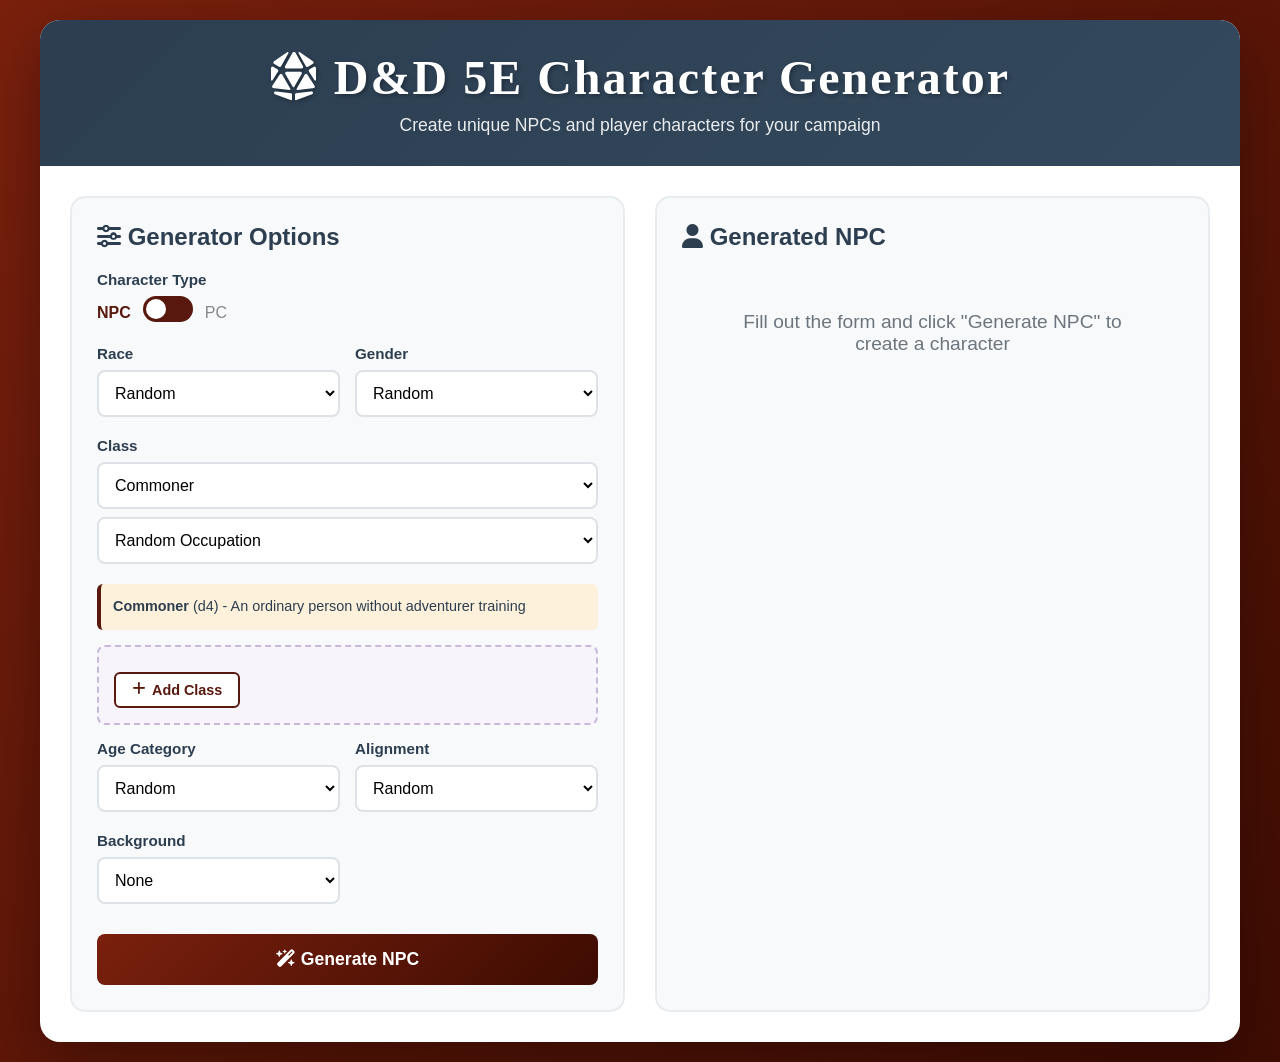
==== commit d58ef7c8: "Add feat system, level-up choices, and enhanced PDF character sheet - Add comprehensive D&D 5e feats" ====
--- a/index.html
+++ b/index.html
@@ -3,7 +3,7 @@
 <head>
     <meta charset="UTF-8">
     <meta name="viewport" content="width=device-width, initial-scale=1.0">
-    <title>D&D 5E NPC Generator</title>
+    <title>D&D 5E Character Generator</title>
     <!-- Font Awesome for icons -->
     <link rel="stylesheet" href="https://cdnjs.cloudflare.com/ajax/libs/font-awesome/6.5.1/css/all.min.css">
     <!-- D&D Style Fonts -->
@@ -14,8 +14,8 @@
 <body>
     <div class="container">
         <header>
-            <h1><i class="fa-solid fa-dice-d20"></i> D&D 5E NPC Generator</h1>
-            <p>Create unique non-player characters for your campaign</p>
+            <h1><i class="fa-solid fa-dice-d20"></i> D&D 5E Character Generator</h1>
+            <p>Create unique NPCs and player characters for your campaign</p>
         </header>
 
         <div class="content">
@@ -390,6 +390,20 @@
                     </div>
                 </div>
 
+                <!-- Level Up Options (for leveled characters with ASIs) -->
+                <div class="form-row" id="levelUpOptionsRow" style="display: none;">
+                    <div class="form-group" style="flex: 1;">
+                        <label for="levelUpOptions"><i class="fa-solid fa-arrow-up" style="color: #58180d; margin-right: 5px;"></i> Level Up Options</label>
+                        <select id="levelUpOptions">
+                            <option value="random">Random (Optimize for Class)</option>
+                            <option value="choose">Choose Ability Scores & Feats</option>
+                        </select>
+                        <div style="font-size: 0.85em; color: #666; margin-top: 5px;">
+                            At certain levels, characters can increase ability scores or take feats.
+                        </div>
+                    </div>
+                </div>
+
                 <button id="generateBtn" onclick="generateNPC()"><i class="fa-solid fa-wand-magic-sparkles"></i> Generate NPC</button>
             </div>
 
@@ -444,6 +458,87 @@
                 <button class="modal-btn modal-btn-cancel" onclick="closeModal()">Cancel</button>
                 <button class="modal-btn modal-btn-save" onclick="saveModalSelections()">
                     <i class="fa-solid fa-check"></i> Save
+                </button>
+            </div>
+        </div>
+    </div>
+
+    <!-- Level Up Modal -->
+    <div id="levelUpModal" class="modal-overlay">
+        <div class="modal-content" style="max-width: 800px;">
+            <div class="modal-header">
+                <h3 class="modal-title"><i class="fa-solid fa-arrow-up"></i> Level Up Choices</h3>
+                <button class="modal-close" onclick="closeLevelUpModal()">
+                    <i class="fa-solid fa-xmark"></i>
+                </button>
+            </div>
+            <div class="modal-body">
+                <div id="levelUpPointsDisplay" class="level-up-points-display"></div>
+                
+                <div class="level-up-sections">
+                    <!-- Ability Scores Section -->
+                    <div class="level-up-section">
+                        <h4><i class="fa-solid fa-dumbbell"></i> Ability Score Improvements</h4>
+                        <p class="level-up-section-desc">Spend 1 point to increase an ability score by 1 (max 20)</p>
+                        <div id="levelUpAbilities" class="level-up-abilities"></div>
+                    </div>
+                    
+                    <!-- Feats Section -->
+                    <div class="level-up-section">
+                        <h4><i class="fa-solid fa-medal"></i> Feats</h4>
+                        <p class="level-up-section-desc">Spend 2 points to gain a feat</p>
+                        <div class="level-up-feats-controls">
+                            <input type="text" id="levelUpFeatSearch" placeholder="Search feats..." oninput="filterLevelUpFeats()">
+                            <select id="levelUpFeatFilter" onchange="filterLevelUpFeats()">
+                                <option value="eligible">Eligible Only</option>
+                                <option value="all">Show All</option>
+                            </select>
+                        </div>
+                        <div id="levelUpFeatsSelected" class="level-up-feats-selected"></div>
+                        <div id="levelUpFeatsList" class="level-up-feats-list"></div>
+                    </div>
+                </div>
+            </div>
+            <div class="modal-footer">
+                <button class="modal-btn modal-btn-cancel" onclick="closeLevelUpModal()">Cancel</button>
+                <button class="modal-btn modal-btn-save" onclick="saveLevelUpChoices()">
+                    <i class="fa-solid fa-check"></i> Apply Choices
+                </button>
+            </div>
+        </div>
+    </div>
+
+    <!-- Feat Select Modal -->
+    <div id="featSelectModal" class="modal-overlay">
+        <div class="modal-content" style="max-width: 700px;">
+            <div class="modal-header">
+                <h3 class="modal-title"><i class="fa-solid fa-medal"></i> Select Feats</h3>
+                <button class="modal-close" onclick="closeFeatModal()">
+                    <i class="fa-solid fa-xmark"></i>
+                </button>
+            </div>
+            <div class="modal-body">
+                <div id="featLimitWarning" class="feat-limit-warning"></div>
+                <div class="feat-modal-filters">
+                    <input type="text" id="featSearchInput" class="feat-modal-filter feat-modal-search" placeholder="Search feats..." oninput="filterFeatList()">
+                    <select id="featSourceFilter" class="feat-modal-filter" onchange="filterFeatList()">
+                        <option value="all">All Sources</option>
+                        <option value="PHB">Player's Handbook</option>
+                        <option value="TCoE">Tasha's Cauldron</option>
+                        <option value="XGtE">Xanathar's Guide</option>
+                        <option value="other">Other Sources</option>
+                    </select>
+                    <select id="featPrereqFilter" class="feat-modal-filter" onchange="filterFeatList()">
+                        <option value="eligible">Eligible Only</option>
+                        <option value="all">Show All</option>
+                    </select>
+                </div>
+                <div id="featModalOptions" style="max-height: 50vh; overflow-y: auto;"></div>
+            </div>
+            <div class="modal-footer">
+                <button class="modal-btn modal-btn-cancel" onclick="closeFeatModal()">Cancel</button>
+                <button class="modal-btn modal-btn-save" onclick="saveFeatSelections()">
+                    <i class="fa-solid fa-check"></i> Save Feats
                 </button>
             </div>
         </div>
--- a/css/styles.css
+++ b/css/styles.css
@@ -245,6 +245,119 @@
             font-size: 0.85em;
         }
 
+        /* ============================================
+           CHARACTER SHEET STYLES
+           ============================================ */
+
+        /* Passive Skills */
+        .passive-skills-row {
+            display: flex;
+            gap: 15px;
+            margin: 10px 0;
+            padding: 10px;
+            background: #e9ecef;
+            border-radius: 8px;
+        }
+
+        .passive-skill {
+            display: flex;
+            align-items: center;
+            gap: 6px;
+            font-weight: 600;
+            color: #495057;
+        }
+
+        .passive-skill i {
+            color: #58180d;
+        }
+
+        /* XP Display */
+        .xp-row {
+            background: #f8f9fa;
+            border-radius: 8px;
+            padding: 10px 15px;
+            margin: 10px 0;
+        }
+
+        .xp-content {
+            display: flex;
+            align-items: center;
+            gap: 8px;
+            flex-wrap: wrap;
+        }
+
+        .xp-label {
+            font-weight: 600;
+            color: #495057;
+        }
+
+        .xp-value {
+            font-weight: bold;
+            color: #58180d;
+        }
+
+        .xp-next {
+            color: #6c757d;
+            font-size: 0.9em;
+        }
+
+        /* Proficiencies Section */
+        .proficiencies-section {
+            border-top: 1px solid #dee2e6;
+            padding-top: 10px;
+        }
+
+        /* Feat Ability Choice Modal */
+        .feat-ability-choice {
+            padding: 10px;
+        }
+
+        .feat-ability-options {
+            display: flex;
+            flex-direction: column;
+            gap: 10px;
+        }
+
+        .feat-ability-option {
+            display: flex;
+            align-items: center;
+            justify-content: space-between;
+            padding: 15px 20px;
+            background: linear-gradient(135deg, #f8f9fa 0%, #e9ecef 100%);
+            border: 2px solid #dee2e6;
+            border-radius: 10px;
+            cursor: pointer;
+            transition: all 0.2s;
+        }
+
+        .feat-ability-option:hover:not(.disabled) {
+            border-color: #702963;
+            background: linear-gradient(135deg, #f8f5fc 0%, #efe8f3 100%);
+            transform: translateX(5px);
+        }
+
+        .feat-ability-option.disabled {
+            opacity: 0.5;
+            cursor: not-allowed;
+        }
+
+        .feat-ability-option-name {
+            font-weight: 600;
+            color: #2c3e50;
+            font-size: 1.1em;
+        }
+
+        .feat-ability-option-score {
+            font-weight: bold;
+            color: #28a745;
+        }
+
+        .feat-ability-option-max {
+            color: #dc3545;
+            font-size: 0.85em;
+            margin-left: 10px;
+        }
+
         .skill-tag.proficient {
             background: #58180d;
             color: white;
@@ -300,6 +413,551 @@
             font-size: 0.85em;
         }
 
+        /* Feat Styles */
+        .feats-list {
+            display: flex;
+            flex-wrap: wrap;
+            gap: 8px;
+            margin-bottom: 15px;
+        }
+
+        .feat-tag {
+            background: linear-gradient(135deg, #4a1942 0%, #702963 100%);
+            color: #fdf1dc;
+            padding: 6px 12px;
+            border-radius: 20px;
+            font-size: 0.85em;
+            font-weight: 500;
+            cursor: help;
+            transition: transform 0.2s, box-shadow 0.2s;
+        }
+
+        .feat-tag:hover {
+            transform: scale(1.02);
+            box-shadow: 0 2px 8px rgba(112, 41, 99, 0.4);
+        }
+
+        .feat-asi-info {
+            font-size: 0.85em;
+            color: #666;
+            font-style: italic;
+            margin-top: 5px;
+            margin-bottom: 15px;
+        }
+
+        .edit-levelup-btn {
+            background: linear-gradient(135deg, #58180d 0%, #7a200d 100%);
+            color: white;
+            border: none;
+            padding: 6px 12px;
+            border-radius: 6px;
+            cursor: pointer;
+            font-size: 0.85em;
+            transition: all 0.2s;
+        }
+
+        .edit-levelup-btn:hover {
+            transform: scale(1.05);
+            box-shadow: 0 2px 8px rgba(88, 24, 13, 0.3);
+        }
+
+        /* Pending Level Up Section - Attention Banner */
+        .pending-levelup-section {
+            background: linear-gradient(135deg, #c0392b 0%, #e74c3c 100%);
+            color: white;
+            border-radius: 12px;
+            padding: 20px;
+            margin: 20px 0;
+            display: flex;
+            align-items: center;
+            gap: 20px;
+            box-shadow: 0 4px 15px rgba(192, 57, 43, 0.4);
+            animation: pulse-attention 2s ease-in-out infinite;
+        }
+
+        @keyframes pulse-attention {
+            0%, 100% { box-shadow: 0 4px 15px rgba(192, 57, 43, 0.4); }
+            50% { box-shadow: 0 4px 25px rgba(192, 57, 43, 0.6); }
+        }
+
+        .pending-levelup-icon {
+            font-size: 2.5em;
+            opacity: 0.9;
+        }
+
+        .pending-levelup-content {
+            flex: 1;
+        }
+
+        .pending-levelup-title {
+            font-size: 1.3em;
+            font-weight: bold;
+            margin-bottom: 5px;
+        }
+
+        .pending-levelup-desc {
+            font-size: 0.95em;
+            opacity: 0.95;
+            margin-bottom: 12px;
+        }
+
+        .pending-levelup-bonus {
+            color: #ffeaa7;
+            font-weight: 600;
+        }
+
+        .pending-levelup-btn {
+            background: white;
+            color: #c0392b;
+            border: none;
+            padding: 12px 24px;
+            border-radius: 8px;
+            font-size: 1em;
+            font-weight: bold;
+            cursor: pointer;
+            transition: all 0.2s;
+        }
+
+        .pending-levelup-btn:hover {
+            transform: scale(1.05);
+            box-shadow: 0 4px 12px rgba(0, 0, 0, 0.2);
+        }
+
+        @media (max-width: 500px) {
+            .pending-levelup-section {
+                flex-direction: column;
+                text-align: center;
+            }
+            
+            .pending-levelup-icon {
+                font-size: 2em;
+            }
+        }
+
+        .bonus-feat-note {
+            font-size: 0.75em;
+            font-weight: normal;
+            color: #702963;
+            margin-left: 5px;
+        }
+
+        .feat-tag.bonus-feat {
+            background: linear-gradient(135deg, #2d5a1e 0%, #4a8c33 100%);
+            box-shadow: 0 0 0 2px rgba(74, 140, 51, 0.3);
+        }
+
+        .feat-tag.bonus-feat:hover {
+            box-shadow: 0 2px 8px rgba(74, 140, 51, 0.5);
+        }
+
+        .bonus-label {
+            color: #ffd700;
+            margin-left: 3px;
+        }
+
+        /* Level Up Modal Styles */
+        .level-up-points-display {
+            background: linear-gradient(135deg, #58180d 0%, #7a200d 100%);
+            color: white;
+            padding: 15px 20px;
+            border-radius: 10px;
+            margin-bottom: 20px;
+            display: flex;
+            justify-content: space-between;
+            align-items: center;
+            font-size: 1.1em;
+        }
+
+        .level-up-points-display .points-remaining {
+            font-size: 1.5em;
+            font-weight: bold;
+        }
+
+        .level-up-points-display .points-label {
+            opacity: 0.9;
+        }
+
+        .level-up-sections {
+            display: grid;
+            grid-template-columns: 1fr 1fr;
+            gap: 20px;
+            margin-bottom: 15px;
+        }
+
+        @media (max-width: 700px) {
+            .level-up-sections {
+                grid-template-columns: 1fr;
+            }
+        }
+
+        @media (max-height: 700px) {
+            .level-up-feats-list {
+                max-height: 150px;
+            }
+        }
+
+        .level-up-section {
+            background: #f8f9fa;
+            border-radius: 10px;
+            padding: 15px;
+            border: 2px solid #e9ecef;
+        }
+
+        .level-up-section h4 {
+            margin: 0 0 5px 0;
+            color: #2c3e50;
+            font-size: 1.1em;
+        }
+
+        .level-up-section-desc {
+            font-size: 0.85em;
+            color: #666;
+            margin: 0 0 15px 0;
+        }
+
+        .level-up-abilities {
+            display: grid;
+            grid-template-columns: repeat(2, 1fr);
+            gap: 10px;
+        }
+
+        .level-up-ability {
+            display: flex;
+            align-items: center;
+            justify-content: space-between;
+            background: white;
+            padding: 10px 12px;
+            border-radius: 8px;
+            border: 2px solid #dee2e6;
+        }
+
+        .level-up-ability-info {
+            display: flex;
+            flex-direction: column;
+        }
+
+        .level-up-ability-name {
+            font-weight: 600;
+            color: #2c3e50;
+            text-transform: uppercase;
+            font-size: 0.85em;
+        }
+
+        .level-up-ability-score {
+            font-size: 1.2em;
+            font-weight: bold;
+            color: #58180d;
+        }
+
+        .level-up-ability-mod {
+            font-size: 0.85em;
+            color: #666;
+        }
+
+        .level-up-ability-controls {
+            display: flex;
+            align-items: center;
+            gap: 8px;
+        }
+
+        .level-up-ability-btn {
+            width: 28px;
+            height: 28px;
+            border: none;
+            border-radius: 50%;
+            cursor: pointer;
+            font-size: 1em;
+            display: flex;
+            align-items: center;
+            justify-content: center;
+            transition: all 0.2s;
+        }
+
+        .level-up-ability-btn.minus {
+            background: #dc3545;
+            color: white;
+        }
+
+        .level-up-ability-btn.minus:hover {
+            background: #c82333;
+        }
+
+        .level-up-ability-btn.plus {
+            background: #28a745;
+            color: white;
+        }
+
+        .level-up-ability-btn.plus:hover {
+            background: #218838;
+        }
+
+        .level-up-ability-btn:disabled {
+            background: #ccc;
+            cursor: not-allowed;
+        }
+
+        .level-up-ability-increase {
+            font-weight: bold;
+            color: #28a745;
+            min-width: 25px;
+            text-align: center;
+        }
+
+        .level-up-feats-controls {
+            display: flex;
+            flex-wrap: wrap;
+            gap: 10px;
+            margin-bottom: 10px;
+        }
+
+        .level-up-feats-controls input {
+            flex: 1;
+            min-width: 150px;
+            padding: 8px 12px;
+            border: 2px solid #dee2e6;
+            border-radius: 6px;
+            font-size: 0.95em;
+        }
+
+        .level-up-feats-controls input:focus {
+            outline: none;
+            border-color: #702963;
+        }
+
+        .level-up-feats-controls select {
+            padding: 8px 12px;
+            border: 2px solid #dee2e6;
+            border-radius: 6px;
+            font-size: 0.95em;
+            min-width: 120px;
+        }
+
+        .level-up-feats-selected {
+            margin-bottom: 10px;
+        }
+
+        .level-up-feat-selected-tag {
+            display: inline-flex;
+            align-items: center;
+            gap: 8px;
+            background: linear-gradient(135deg, #4a1942 0%, #702963 100%);
+            color: white;
+            padding: 6px 12px;
+            border-radius: 20px;
+            margin: 4px;
+            font-size: 0.9em;
+        }
+
+        .level-up-feat-selected-tag .remove-feat {
+            cursor: pointer;
+            opacity: 0.8;
+        }
+
+        .level-up-feat-selected-tag .remove-feat:hover {
+            opacity: 1;
+        }
+
+        .level-up-feats-list {
+            max-height: 200px;
+            overflow-y: auto;
+            border: 1px solid #dee2e6;
+            border-radius: 8px;
+            background: white;
+        }
+
+        /* Ensure feats section doesn't overflow */
+        .level-up-sections .level-up-section:last-child {
+            display: flex;
+            flex-direction: column;
+            max-height: 100%;
+        }
+
+        .level-up-feat-item {
+            padding: 10px 12px;
+            border-bottom: 1px solid #eee;
+            cursor: pointer;
+            transition: background 0.2s;
+        }
+
+        .level-up-feat-item:last-child {
+            border-bottom: none;
+        }
+
+        .level-up-feat-item:hover {
+            background: #f8f5fc;
+        }
+
+        .level-up-feat-item.selected {
+            background: #efe8f3;
+        }
+
+        .level-up-feat-item.ineligible {
+            opacity: 0.5;
+            cursor: not-allowed;
+        }
+
+        .level-up-feat-item.ineligible:hover {
+            background: white;
+        }
+
+        .level-up-feat-name {
+            font-weight: 600;
+            color: #2c3e50;
+        }
+
+        .level-up-feat-source {
+            font-size: 0.8em;
+            color: #702963;
+            margin-left: 6px;
+        }
+
+        .level-up-feat-cost {
+            float: right;
+            background: #58180d;
+            color: white;
+            padding: 2px 8px;
+            border-radius: 10px;
+            font-size: 0.8em;
+        }
+
+        .level-up-feat-desc {
+            font-size: 0.85em;
+            color: #666;
+            margin-top: 4px;
+        }
+
+        .level-up-feat-ability {
+            display: inline-block;
+            background: #d4edda;
+            color: #155724;
+            padding: 2px 6px;
+            border-radius: 8px;
+            font-size: 0.75em;
+            margin-top: 4px;
+        }
+
+        /* Feat Modal Styles */
+        .feat-modal-filters {
+            display: flex;
+            gap: 10px;
+            margin-bottom: 15px;
+            flex-wrap: wrap;
+        }
+
+        .feat-modal-filter {
+            padding: 8px 12px;
+            border: 2px solid #dee2e6;
+            border-radius: 6px;
+            font-size: 0.9em;
+        }
+
+        .feat-modal-search {
+            flex: 1;
+            min-width: 150px;
+        }
+
+        .feat-limit-warning {
+            background: #fff3cd;
+            border: 1px solid #ffc107;
+            color: #856404;
+            padding: 10px 15px;
+            border-radius: 6px;
+            margin-bottom: 15px;
+            font-size: 0.9em;
+        }
+
+        .feat-option {
+            display: flex;
+            align-items: flex-start;
+            padding: 12px;
+            border: 2px solid #e9ecef;
+            border-radius: 8px;
+            margin-bottom: 8px;
+            cursor: pointer;
+            transition: all 0.2s;
+            background: white;
+        }
+
+        .feat-option:hover {
+            border-color: #702963;
+            background: #faf8fc;
+        }
+
+        .feat-option.selected {
+            border-color: #702963;
+            background: linear-gradient(135deg, #f5f0f8 0%, #efe8f3 100%);
+        }
+
+        .feat-option.ineligible {
+            opacity: 0.5;
+            cursor: not-allowed;
+        }
+
+        .feat-option.ineligible:hover {
+            border-color: #e9ecef;
+            background: white;
+        }
+
+        .feat-option-checkbox {
+            margin-right: 12px;
+            margin-top: 3px;
+        }
+
+        .feat-option-content {
+            flex: 1;
+        }
+
+        .feat-option-name {
+            font-weight: 600;
+            color: #2c3e50;
+            font-size: 1em;
+        }
+
+        .feat-option-source {
+            font-size: 0.8em;
+            color: #702963;
+            margin-left: 8px;
+        }
+
+        .feat-option-prereq {
+            font-size: 0.8em;
+            color: #dc3545;
+            font-style: italic;
+            margin-top: 2px;
+        }
+
+        .feat-option-desc {
+            font-size: 0.85em;
+            color: #666;
+            margin-top: 4px;
+            line-height: 1.4;
+        }
+
+        .feat-option-benefits {
+            display: flex;
+            flex-wrap: wrap;
+            gap: 5px;
+            margin-top: 6px;
+        }
+
+        .feat-benefit-tag {
+            background: #e9ecef;
+            color: #495057;
+            padding: 2px 8px;
+            border-radius: 10px;
+            font-size: 0.75em;
+        }
+
+        .feat-option-ability {
+            background: #d4edda;
+            color: #155724;
+            padding: 2px 8px;
+            border-radius: 10px;
+            font-size: 0.75em;
+            margin-top: 6px;
+            display: inline-block;
+        }
+
         /* Spell Styles */
         .spells-section {
             margin-top: 20px;
@@ -345,6 +1003,7 @@
             background: #6c757d;
             opacity: 0.5;
         }
+
 
         .spells-list {
             display: flex;
@@ -1516,6 +2175,11 @@
             transition: opacity 0.3s, visibility 0.3s;
         }
 
+        /* multiSelectModal needs higher z-index to appear above levelUpModal */
+        #multiSelectModal.active {
+            z-index: 1100;
+        }
+
         .modal-overlay.active {
             opacity: 1;
             visibility: visible;
@@ -1538,6 +2202,34 @@
             transform: translateY(0);
         }
 
+        /* Level Up Modal - fixed footer layout */
+        #levelUpModal .modal-content {
+            display: flex;
+            flex-direction: column;
+            padding: 0;
+            max-height: 90vh;
+            overflow: hidden;
+        }
+
+        #levelUpModal .modal-header {
+            padding: 20px 25px 15px;
+            flex-shrink: 0;
+        }
+
+        #levelUpModal .modal-body {
+            padding: 0 25px;
+            overflow-y: auto;
+            flex: 1;
+            min-height: 0;
+        }
+
+        #levelUpModal .modal-footer {
+            padding: 15px 25px 20px;
+            flex-shrink: 0;
+            border-top: 2px solid #e9ecef;
+            background: white;
+        }
+
         .modal-header {
             display: flex;
             justify-content: space-between;
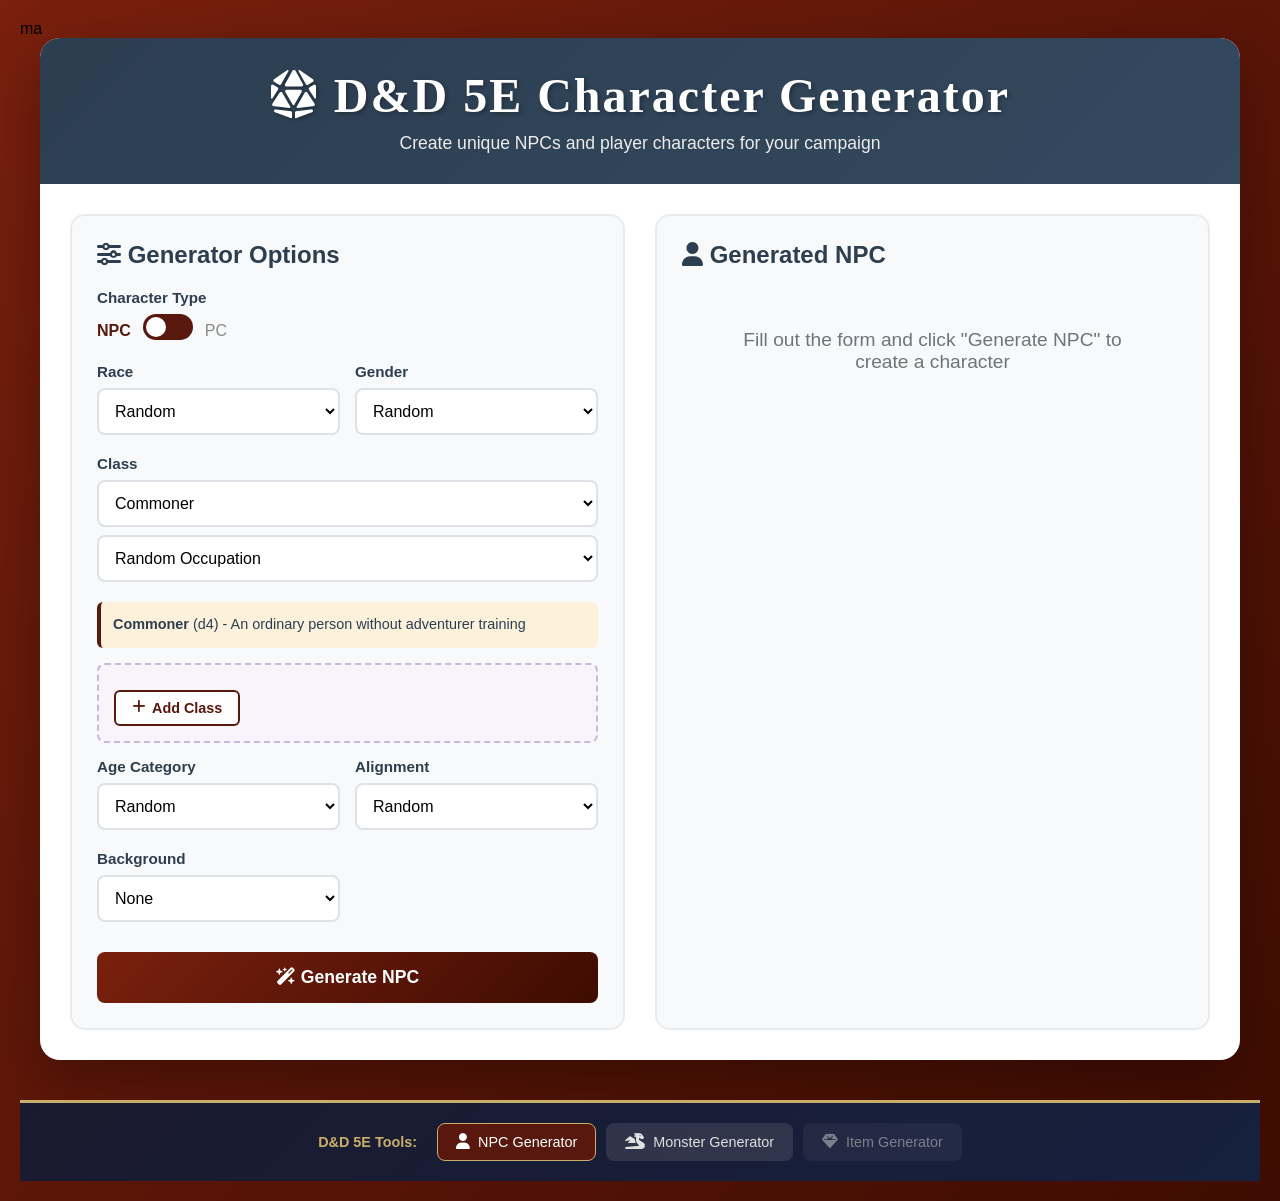
==== commit c6952d6b: "Add navigation footer to switch between generators - Links to NPC Generator, Monster Generator, and " ====
--- a/index.html
+++ b/index.html
@@ -1,4 +1,4 @@
-<!DOCTYPE html>
+ma<!DOCTYPE html>
 <html lang="en">
 <head>
     <meta charset="UTF-8">
@@ -119,7 +119,7 @@
                 <!-- Row 2: Occupation -->
                 <!-- Class Section -->
                 <div class="form-group">
-                    <label for="npcClass">Class</label>
+                    <label for="npcClass" id="classLabel">Class</label>
                     <div class="class-level-row">
                         <select id="npcClass" onchange="onClassChange()">
                             <option value="commoner" selected>Commoner</option>
@@ -557,6 +557,9 @@
                 <div id="spellModalOptions"></div>
             </div>
             <div class="modal-footer">
+                <button class="modal-btn modal-btn-danger" onclick="clearAllSpells()" style="margin-right: auto;">
+                    <i class="fa-solid fa-trash"></i> Clear All
+                </button>
                 <button class="modal-btn modal-btn-cancel" onclick="closeSpellModal()">Cancel</button>
                 <button class="modal-btn modal-btn-save" onclick="saveSpellSelections()">
                     <i class="fa-solid fa-check"></i> Save
@@ -744,5 +747,23 @@
             </div>
         </div>
     </div>
+
+    <!-- Site Footer -->
+    <footer class="site-footer">
+        <div class="footer-content">
+            <span class="footer-label">D&D 5E Tools:</span>
+            <nav class="footer-nav">
+                <a href="/" class="footer-link active">
+                    <i class="fa-solid fa-user"></i> NPC Generator
+                </a>
+                <a href="/monsters/" class="footer-link">
+                    <i class="fa-solid fa-dragon"></i> Monster Generator
+                </a>
+                <a href="/items/" class="footer-link disabled" title="Coming Soon">
+                    <i class="fa-solid fa-gem"></i> Item Generator
+                </a>
+            </nav>
+        </div>
+    </footer>
 </body>
 </html>
--- a/css/styles.css
+++ b/css/styles.css
@@ -54,6 +54,29 @@
         @media (max-width: 968px) {
             .content {
                 grid-template-columns: 1fr;
+            }
+        }
+
+        @media (max-width: 600px) {
+            body {
+                padding: 0;
+            }
+            
+            .container {
+                border-radius: 0;
+            }
+            
+            header {
+                padding: 20px 15px;
+            }
+            
+            header h1 {
+                font-size: 2.2em;
+            }
+            
+            .content {
+                padding: 15px;
+                gap: 20px;
             }
         }
 
@@ -2067,6 +2090,63 @@
             border-bottom: none;
         }
 
+        .clear-spells-btn {
+            background: #fff5f5;
+            border: 2px solid #e74c3c;
+            color: #c0392b;
+            padding: 6px 10px;
+            border-radius: 6px;
+            font-size: 0.85em;
+            cursor: pointer;
+            transition: all 0.2s;
+            margin-left: auto;
+            margin-right: 8px;
+            display: flex;
+            align-items: center;
+            justify-content: center;
+            gap: 5px;
+            white-space: nowrap;
+            width: 80px;
+        }
+
+        .clear-spells-btn:hover:not(:disabled) {
+            background: #e74c3c;
+            color: white;
+        }
+
+        .clear-spells-btn:disabled {
+            opacity: 0.4;
+            cursor: not-allowed;
+            background: #f8f9fa;
+            border-color: #ccc;
+            color: #999;
+        }
+
+        .select-spells-btn {
+            display: block;
+            width: 100%;
+            padding: 12px 20px;
+            margin: 10px 0;
+            background: linear-gradient(135deg, #58180d 0%, #7c2d12 100%);
+            border: none;
+            border-radius: 8px;
+            color: white;
+            font-size: 1em;
+            font-weight: 600;
+            cursor: pointer;
+            transition: all 0.2s;
+        }
+
+        .select-spells-btn:hover {
+            background: linear-gradient(135deg, #7c2d12 0%, #9a3412 100%);
+            transform: translateY(-1px);
+            box-shadow: 0 4px 12px rgba(88, 24, 13, 0.3);
+        }
+
+        .select-spells-btn i {
+            margin-right: 8px;
+        }
+
         .section-with-lock .section-title {
             margin: 20px 0 10px 0;
             padding-bottom: 8px;
@@ -2351,10 +2431,24 @@
             margin-top: 10px;
             border-bottom: 2px solid #c9ad6a;
             font-size: 1em;
+            display: flex;
+            justify-content: space-between;
+            align-items: center;
         }
 
         .spell-modal-level-header:first-child {
             margin-top: 0;
+        }
+
+        .spell-level-count {
+            font-size: 0.85em;
+            font-weight: normal;
+            color: #6c757d;
+        }
+
+        .spell-level-count.has-selections {
+            color: #27ae60;
+            font-weight: 600;
         }
 
         .spell-school {
@@ -2421,6 +2515,19 @@
             box-shadow: none;
         }
 
+        .modal-btn-danger {
+            background: #fff5f5;
+            border: 2px solid #e74c3c;
+            color: #c0392b;
+        }
+
+        .modal-btn-danger:hover {
+            background: #e74c3c;
+            color: white;
+            transform: none;
+            box-shadow: none;
+        }
+
         .modal-btn-save {
             background: #58180d;
             border: 2px solid #58180d;
@@ -2465,3 +2572,89 @@
             transform: none;
             box-shadow: none;
         }
+
+
+/* Site Footer */
+.site-footer {
+    background: linear-gradient(135deg, #1a1a2e 0%, #16213e 100%);
+    padding: 20px;
+    margin-top: 40px;
+    border-top: 3px solid #c9ad6a;
+}
+
+.footer-content {
+    max-width: 1200px;
+    margin: 0 auto;
+    display: flex;
+    align-items: center;
+    justify-content: center;
+    gap: 20px;
+    flex-wrap: wrap;
+}
+
+.footer-label {
+    color: #c9ad6a;
+    font-weight: 600;
+    font-size: 0.9em;
+}
+
+.footer-nav {
+    display: flex;
+    gap: 10px;
+    flex-wrap: wrap;
+    justify-content: center;
+}
+
+.footer-link {
+    display: inline-flex;
+    align-items: center;
+    gap: 8px;
+    padding: 10px 18px;
+    background: rgba(255, 255, 255, 0.1);
+    color: #e0e0e0;
+    text-decoration: none;
+    border-radius: 8px;
+    font-size: 0.9em;
+    font-weight: 500;
+    transition: all 0.2s;
+    border: 1px solid transparent;
+}
+
+.footer-link:hover {
+    background: rgba(255, 255, 255, 0.2);
+    color: #fff;
+    transform: translateY(-2px);
+}
+
+.footer-link.active {
+    background: #58180d;
+    color: #fff;
+    border-color: #c9ad6a;
+}
+
+.footer-link.disabled {
+    opacity: 0.5;
+    cursor: not-allowed;
+    pointer-events: none;
+}
+
+.footer-link i {
+    font-size: 1.1em;
+}
+
+@media (max-width: 600px) {
+    .footer-content {
+        flex-direction: column;
+        gap: 15px;
+    }
+    
+    .footer-nav {
+        width: 100%;
+    }
+    
+    .footer-link {
+        flex: 1;
+        justify-content: center;
+        min-width: 120px;
+    }
+}
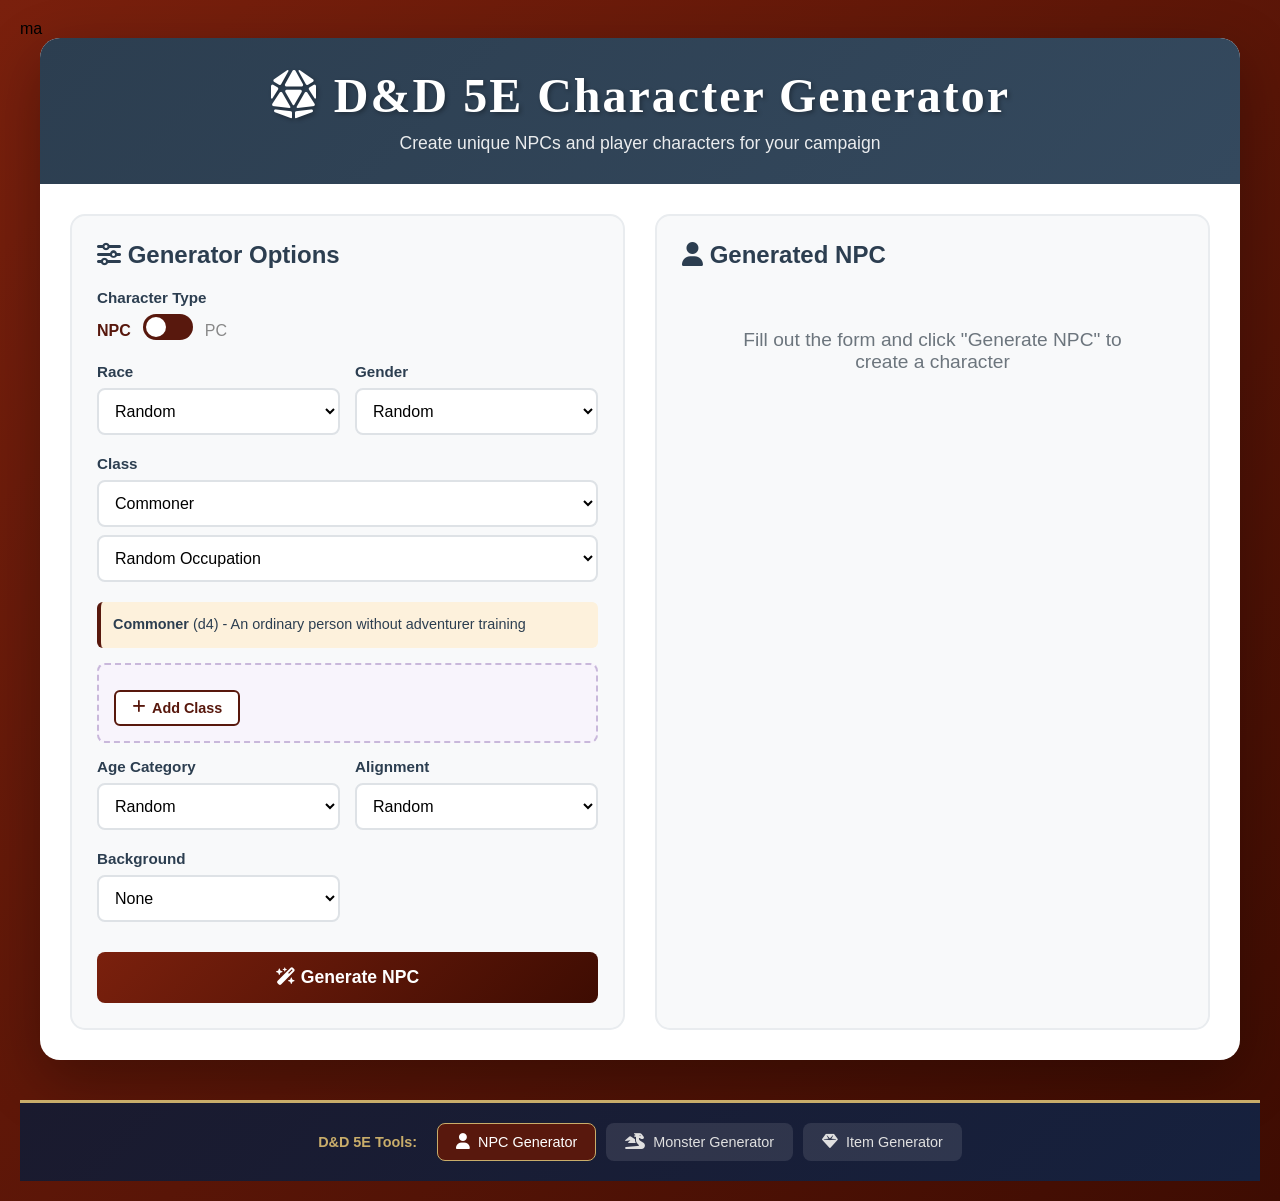
==== commit c6b1b431: "Add Item Generator with comprehensive item database Creates a new Item Generator page at /items/ wit" ====
--- a/index.html
+++ b/index.html
@@ -759,7 +759,7 @@
                 <a href="/monsters/" class="footer-link">
                     <i class="fa-solid fa-dragon"></i> Monster Generator
                 </a>
-                <a href="/items/" class="footer-link disabled" title="Coming Soon">
+                <a href="/items/" class="footer-link">
                     <i class="fa-solid fa-gem"></i> Item Generator
                 </a>
             </nav>
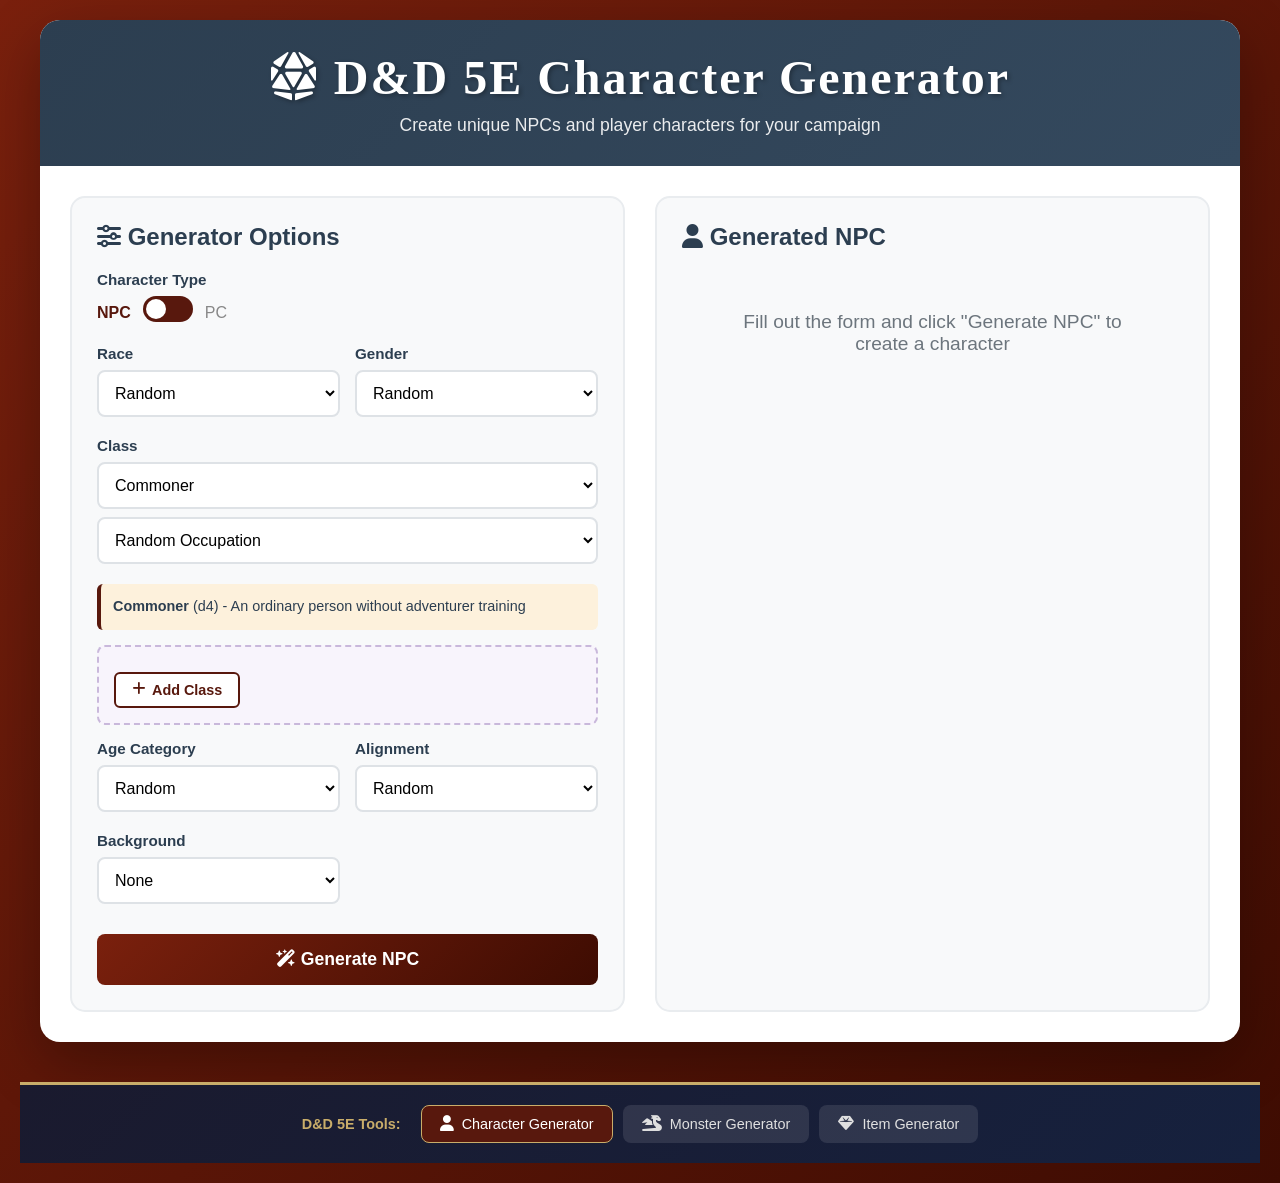
==== commit f2389000: "Remove 802 duplicate monster entries, fix naming, improve portrait prompts Co-authored-by: Cursor <c" ====
--- a/index.html
+++ b/index.html
@@ -1,4 +1,4 @@
-ma<!DOCTYPE html>
+<!DOCTYPE html>
 <html lang="en">
 <head>
     <meta charset="UTF-8">
@@ -754,7 +754,7 @@
             <span class="footer-label">D&D 5E Tools:</span>
             <nav class="footer-nav">
                 <a href="/" class="footer-link active">
-                    <i class="fa-solid fa-user"></i> NPC Generator
+                    <i class="fa-solid fa-user"></i> Character Generator
                 </a>
                 <a href="/monsters/" class="footer-link">
                     <i class="fa-solid fa-dragon"></i> Monster Generator
--- a/css/styles.css
+++ b/css/styles.css
@@ -1852,6 +1852,26 @@
             box-shadow: none;
         }
 
+        .upload-image-btn {
+            background: white;
+            color: #059669;
+            border: 2px solid #059669;
+            border-radius: 8px;
+            padding: 10px 20px;
+            font-size: 0.95em;
+            font-weight: 600;
+            cursor: pointer;
+            transition: all 0.2s;
+            display: inline-flex;
+            align-items: center;
+            gap: 8px;
+        }
+
+        .upload-image-btn:hover {
+            background: #059669;
+            color: white;
+        }
+
         /* Export section */
         .export-section {
             margin-top: 20px;
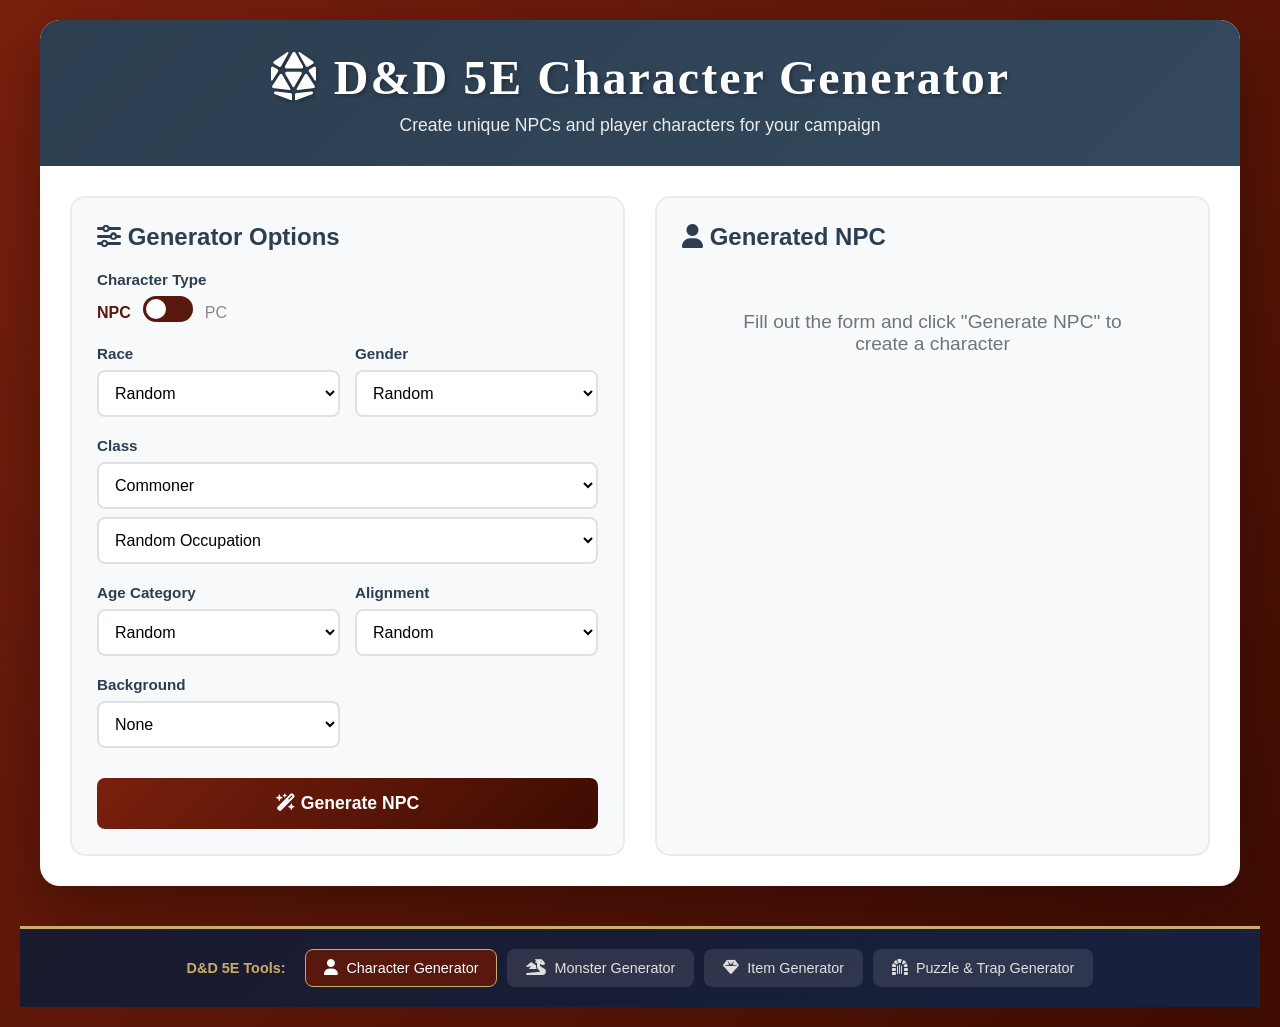
==== commit be28baf5: "Add Puzzle/Trap Generator, Item PDF export, Monster Talents - New puzzle generator with 260+ templat" ====
--- a/index.html
+++ b/index.html
@@ -762,6 +762,9 @@
                 <a href="/items/" class="footer-link">
                     <i class="fa-solid fa-gem"></i> Item Generator
                 </a>
+                <a href="/puzzles/" class="footer-link">
+                    <i class="fa-solid fa-dungeon"></i> Puzzle & Trap Generator
+                </a>
             </nav>
         </div>
     </footer>
